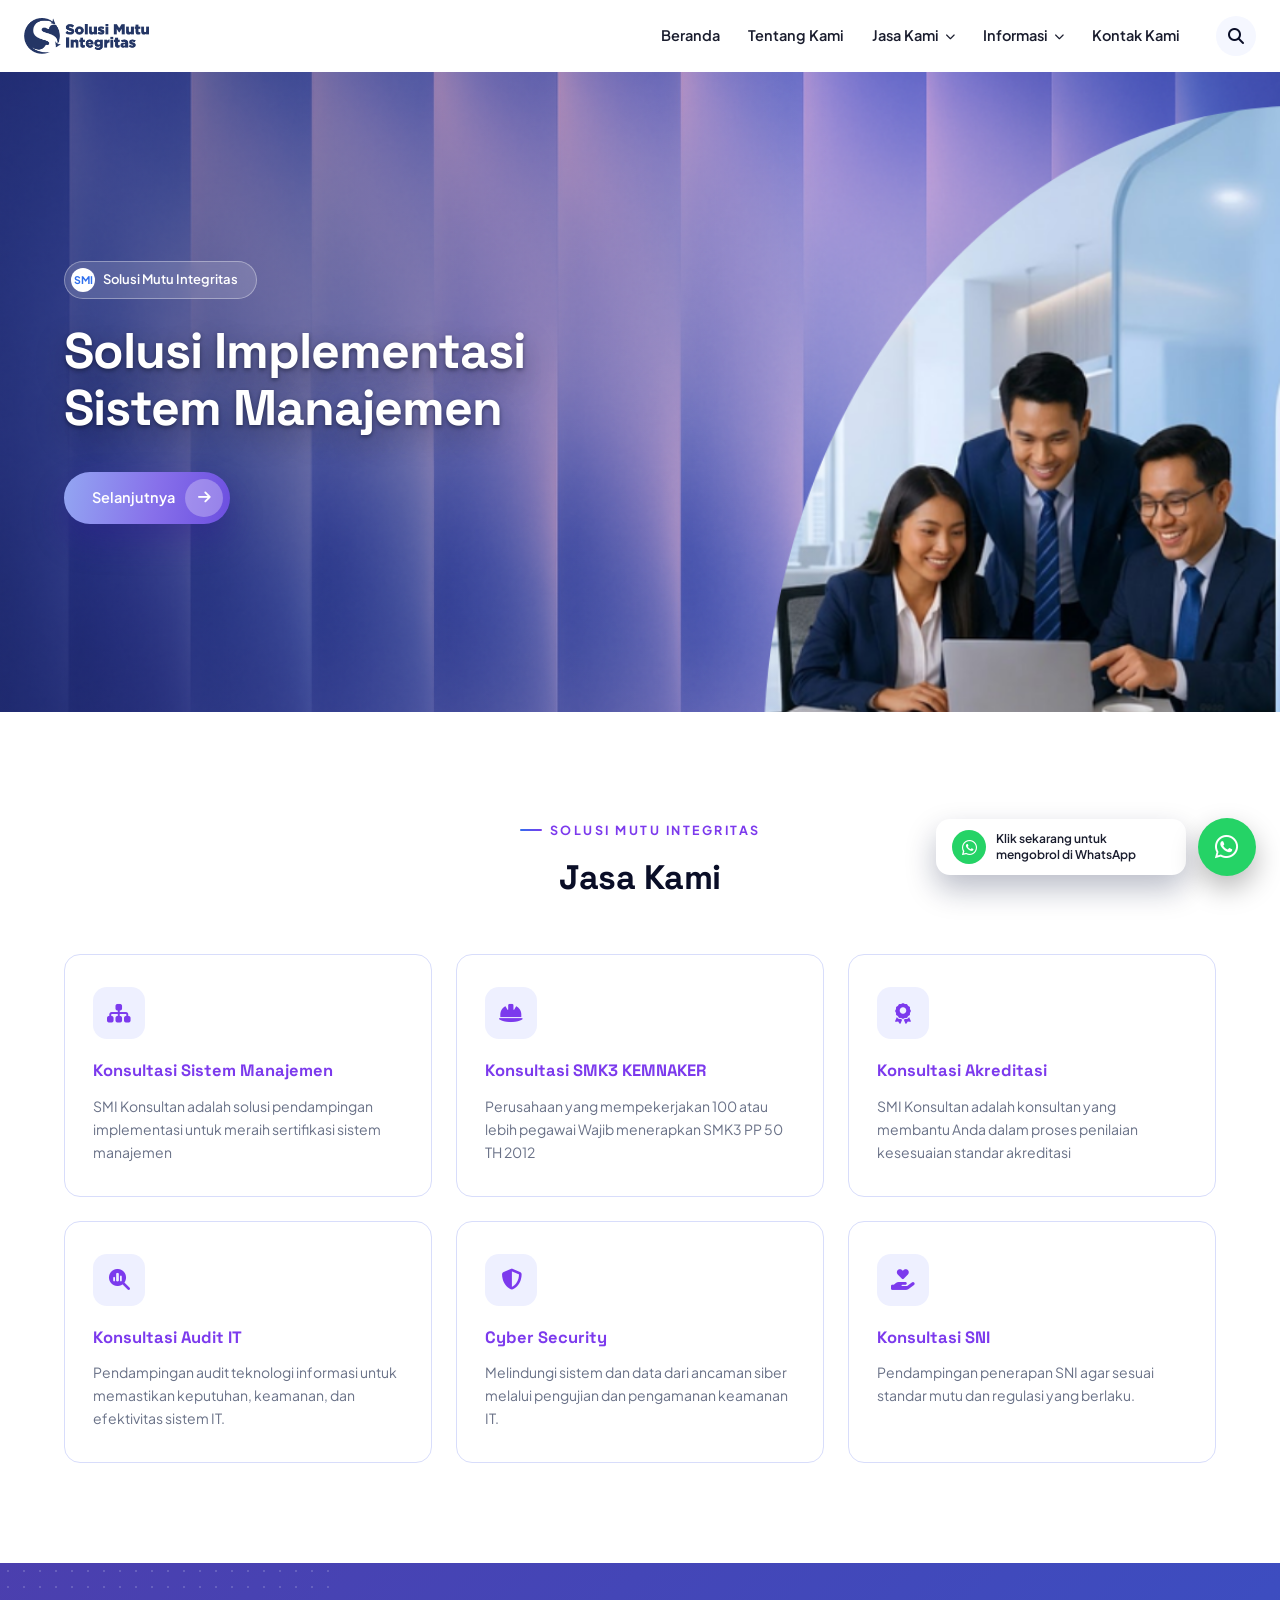
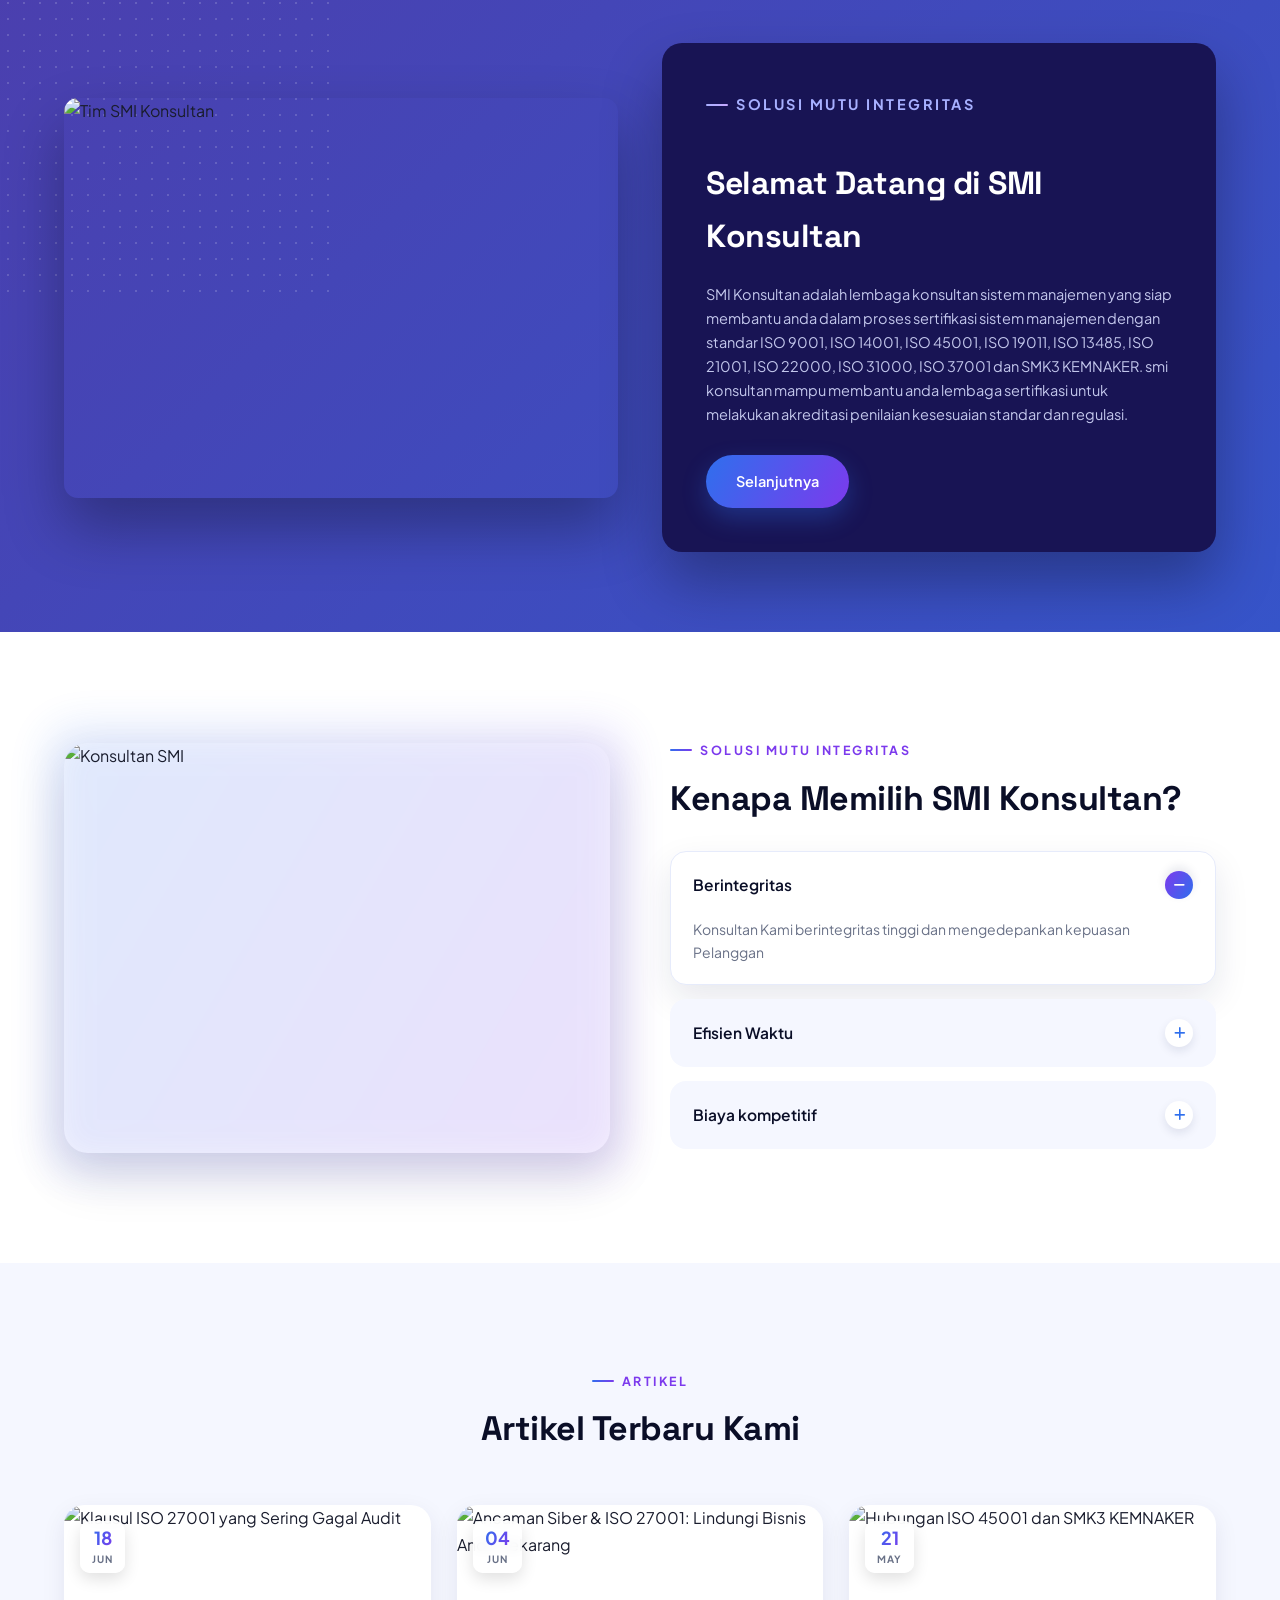
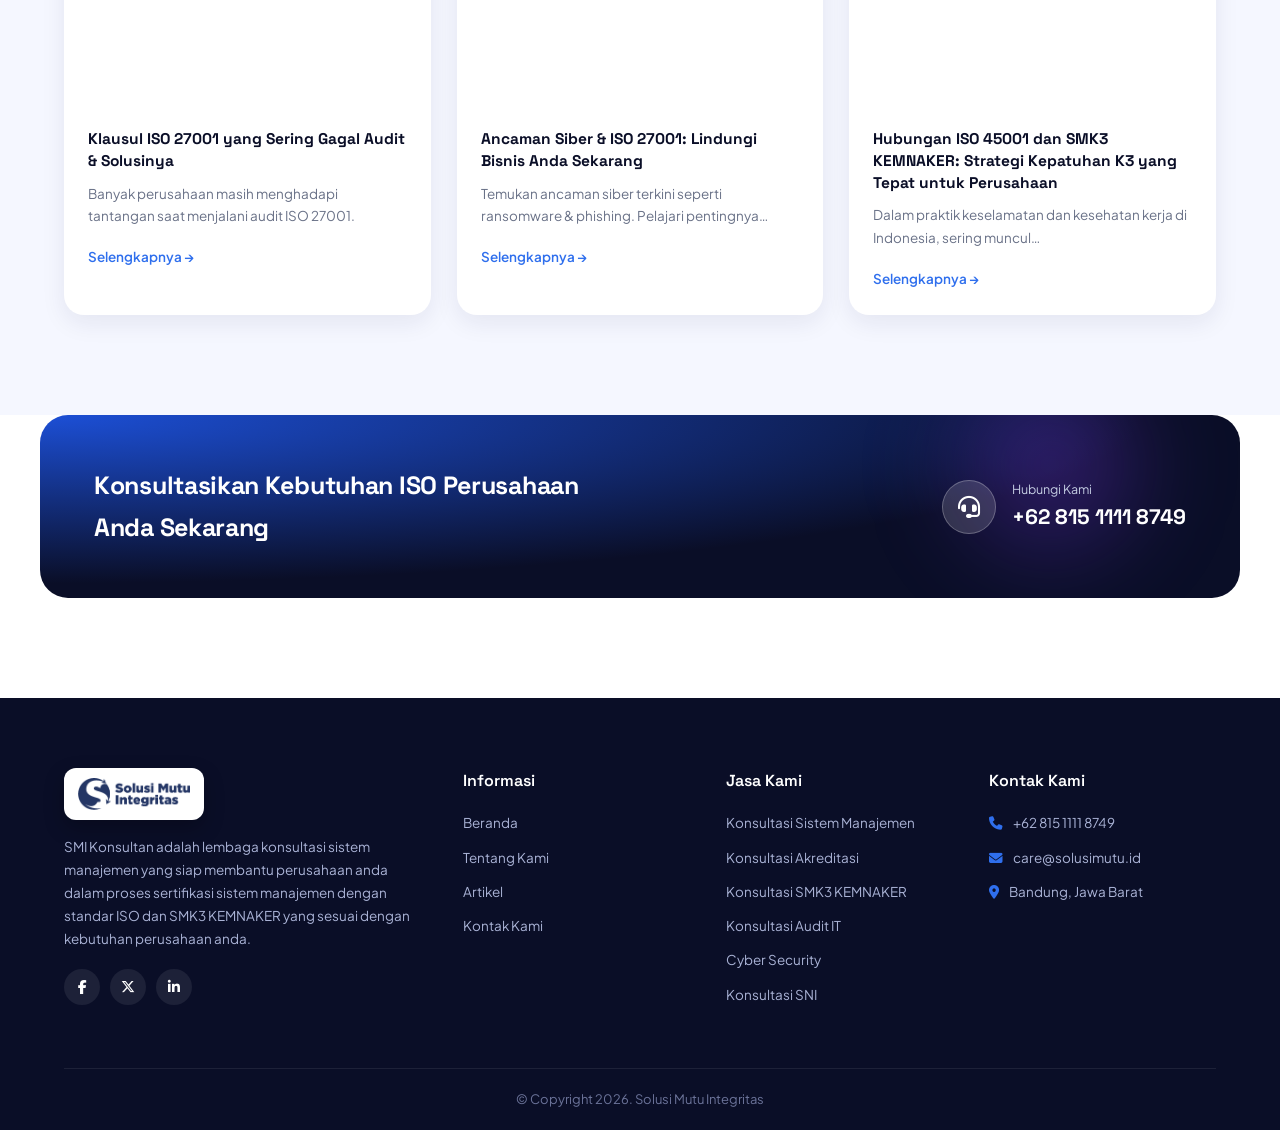
==== index.html @ 5e79936b "Add files via upload" ====
<!DOCTYPE html>
<html lang="id">
<head>
<meta charset="UTF-8">
<meta name="viewport" content="width=device-width, initial-scale=1.0">
<title>Solusi Mutu Integritas | SMI Konsultan</title>
<link rel="preconnect" href="https://fonts.googleapis.com">
<link href="https://fonts.googleapis.com/css2?family=Plus+Jakarta+Sans:wght@400;500;600;700;800&family=Space+Grotesk:wght@500;600;700&display=swap" rel="stylesheet">
<link rel="stylesheet" href="https://cdnjs.cloudflare.com/ajax/libs/font-awesome/6.5.1/css/all.min.css">
<link rel="stylesheet" href="styles.css">
</head>
<body>

<header>
  <div class="navbar">
    <a href="#" class="logo">
      <img src="logo-web-biru.png" alt="Solusi Mutu Integritas" class="logo-img">
    </a>
    <div class="nav-right">
      <nav class="main-nav">
        <ul>
          <li><a href="#beranda">Beranda</a></li>
          <li><a href="#tentang">Tentang Kami</a></li>
          <li><a href="#jasa">Jasa Kami <i class="fa-solid fa-chevron-down"></i></a>
            <ul class="dropdown">
              <li><a href="#">Konsultasi Sistem Manajemen</a></li>
              <li><a href="#">Konsultasi Akreditasi</a></li>
              <li><a href="#">Konsultasi SMK3 KEMNAKER</a></li>
              <li><a href="#">Konsultasi Audit IT</a></li>
              <li><a href="#">Cyber Security</a></li>
              <li><a href="#">Konsultasi SNI</a></li>
            </ul>
          </li>
          <li><a href="#informasi">Informasi <i class="fa-solid fa-chevron-down"></i></a>
            <ul class="dropdown">
              <li><a href="#">Verifikasi Sertifikat</a></li>
              <li><a href="#artikel">Artikel</a></li>
            </ul>
          </li>
          <li><a href="#kontak">Kontak Kami</a></li>
        </ul>
      </nav>
      <div class="nav-icons">
        <div class="search-btn"><i class="fa-solid fa-magnifying-glass"></i></div>
        <div class="hamburger" id="hamburger"><span></span><span></span><span></span></div>
      </div>
    </div>
  </div>
</header>

<section class="hero" id="beranda">
  <div class="container">
    <div class="hero-text reveal">
      <div class="badge-pill"><span class="dot">SMI</span> Solusi Mutu Integritas</div>
      <h1>Solusi Implementasi <br> Sistem Manajemen </h1>
      <div class="hero-actions">
        <a href="#jasa" class="btn hero-btn">Selanjutnya <span class="btn-arrow"><i class="fa-solid fa-arrow-right"></i></span></a>
      </div>
    </div>
  </div>
</section>

<section class="services" id="jasa">
  <div class="container">
    <div class="center reveal">
      <p class="eyebrow">Solusi Mutu Integritas</p>
      <h2 class="section-title">Jasa Kami</h2>
    </div>
    <div class="services-grid">
      <div class="service-card reveal">
        <div class="icon"><i class="fa-solid fa-sitemap"></i></div>
        <h3>Konsultasi Sistem Manajemen</h3>
        <p>SMI Konsultan adalah solusi pendampingan implementasi untuk meraih sertifikasi sistem manajemen</p>
      </div>
      <div class="service-card reveal">
        <div class="icon"><i class="fa-solid fa-helmet-safety"></i></div>
        <h3>Konsultasi SMK3 KEMNAKER</h3>
        <p>Perusahaan yang mempekerjakan 100 atau lebih pegawai Wajib menerapkan SMK3 PP 50 TH 2012</p>
      </div>
      <div class="service-card reveal">
        <div class="icon"><i class="fa-solid fa-award"></i></div>
        <h3>Konsultasi Akreditasi</h3>
        <p>SMI Konsultan adalah konsultan yang membantu Anda dalam proses penilaian kesesuaian standar akreditasi</p>
      </div>
      <div class="service-card reveal">
        <div class="icon"><i class="fa-solid fa-magnifying-glass-chart"></i></div>
        <h3>Konsultasi Audit IT</h3>
        <p>Pendampingan audit teknologi informasi untuk memastikan keputuhan, keamanan, dan efektivitas sistem IT.</p>
      </div>
      <div class="service-card reveal">
        <div class="icon"><i class="fa-solid fa-shield-halved"></i></div>
        <h3>Cyber Security</h3>
        <p>Melindungi sistem dan data dari ancaman siber melalui pengujian dan pengamanan keamanan IT.</p>
      </div>
      <div class="service-card reveal">
        <div class="icon"><i class="fa-solid fa-hand-holding-heart"></i></div>
        <h3>Konsultasi SNI</h3>
        <p>Pendampingan penerapan SNI agar sesuai standar mutu dan regulasi yang berlaku.</p>
      </div>
    </div>
  </div>
</section>

<section class="about-dark" id="tentang">
  <div class="container">
    <div class="about-img reveal">
      <div class="frame">
        <img src="https://images.unsplash.com/photo-1552664730-d307ca884978?auto=format&fit=crop&w=800&q=70" alt="Tim SMI Konsultan">
      </div>
    </div>
    <div class="about-text reveal">
      <div class="about-card">
        <p class="eyebrow">Solusi Mutu Integritas</p>
        <h2>Selamat Datang di SMI Konsultan</h2>
        <p>SMI Konsultan adalah lembaga konsultan sistem manajemen yang siap membantu anda dalam proses sertifikasi sistem manajemen dengan standar ISO 9001, ISO 14001, ISO 45001, ISO 19011, ISO 13485, ISO 21001, ISO 22000, ISO 31000, ISO 37001 dan SMK3 KEMNAKER. smi konsultan mampu membantu anda lembaga sertifikasi untuk melakukan akreditasi penilaian kesesuaian standar dan regulasi.</p>
        <a href="#jasa" class="btn">Selanjutnya</a>
      </div>
    </div>
  </div>
</section>

<section class="why">
  <div class="container">
    <div class="why-img reveal">
      <img src="https://images.unsplash.com/photo-1519085360753-af0119f7cbe7?auto=format&fit=crop&w=800&q=70" alt="Konsultan SMI">
    </div>
    <div class="why-text reveal">
      <p class="eyebrow">Solusi Mutu Integritas</p>
      <h2 class="section-title">Kenapa Memilih SMI Konsultan?</h2>
      <div class="accordion">
        <div class="acc-item active">
          <div class="acc-head">Berintegritas <span class="toggle"><i class="fa-solid fa-minus"></i></span></div>
          <div class="acc-body"><p>Konsultan Kami berintegritas tinggi dan mengedepankan kepuasan Pelanggan</p></div>
        </div>
        <div class="acc-item">
          <div class="acc-head">Efisien Waktu <span class="toggle"><i class="fa-solid fa-plus"></i></span></div>
          <div class="acc-body"><p>Waktu konsultasi dapat disesuaikan dengan kebutuhan klien.</p></div>
        </div>
        <div class="acc-item">
          <div class="acc-head">Biaya kompetitif <span class="toggle"><i class="fa-solid fa-plus"></i></span></div>
          <div class="acc-body"><p>Biaya Konsultasi Sangat Kompetitif Sesuai Lingkup perusahaan</p></div>
        </div>
      </div>
    </div>
  </div>
</section>

<section class="articles" id="artikel">
  <div class="container">
    <div class="center reveal">
      <p class="eyebrow">Artikel</p>
      <h2 class="section-title">Artikel Terbaru Kami</h2>
    </div>
    <div class="articles-grid">
      <div class="article-card reveal">
        <div class="article-thumb">
          <a href="https://solusimutu.id/klausul-iso-27001-sering-gagal-audit/" target="_blank" rel="noopener">
            <img src="https://solusimutu.id/wp-content/uploads/2026/06/KLAUSUL-ISO-27001-YANG-SERING-GAGAL-AUDIT-DAN-SOLUSINYA.jpg-1024x683.jpeg.webp" alt="Klausul ISO 27001 yang Sering Gagal Audit">
          </a>
          <div class="date-badge"><span class="day">18</span><span class="mon">Jun</span></div>
        </div>
        <div class="article-body">
          <h3><a href="https://solusimutu.id/klausul-iso-27001-sering-gagal-audit/" target="_blank" rel="noopener">Klausul ISO 27001 yang Sering Gagal Audit &amp; Solusinya</a></h3>
          <p>Banyak perusahaan masih menghadapi tantangan saat menjalani audit ISO 27001.</p>
          <a href="https://solusimutu.id/klausul-iso-27001-sering-gagal-audit/" target="_blank" rel="noopener" class="more">Selengkapnya &rarr;</a>
        </div>
      </div>
      <div class="article-card reveal">
        <div class="article-thumb">
          <a href="https://solusimutu.id/ancaman-siber-iso-27001-lindungi-bisnis-anda-sekarang/" target="_blank" rel="noopener">
            <img src="https://solusimutu.id/wp-content/uploads/2026/06/ANCAMAN-SIBER-ISO-27001-LINDUNGI-BISNIS-ANDA-SEKARANG.jpg-1024x683.jpeg.webp" alt="Ancaman Siber & ISO 27001: Lindungi Bisnis Anda Sekarang">
          </a>
          <div class="date-badge"><span class="day">04</span><span class="mon">Jun</span></div>
        </div>
        <div class="article-body">
          <h3><a href="https://solusimutu.id/ancaman-siber-iso-27001-lindungi-bisnis-anda-sekarang/" target="_blank" rel="noopener">Ancaman Siber &amp; ISO 27001: Lindungi Bisnis Anda Sekarang</a></h3>
          <p>Temukan ancaman siber terkini seperti ransomware &amp; phishing. Pelajari pentingnya&hellip;</p>
          <a href="https://solusimutu.id/ancaman-siber-iso-27001-lindungi-bisnis-anda-sekarang/" target="_blank" rel="noopener" class="more">Selengkapnya &rarr;</a>
        </div>
      </div>
      <div class="article-card reveal">
        <div class="article-thumb">
          <a href="https://solusimutu.id/hubungan-iso-45001-dan-smk3-kemnaker-mana-yang-wajib/" target="_blank" rel="noopener">
            <img src="https://solusimutu.id/wp-content/uploads/2026/05/HUBUNGAN-ISO-45001-DAN-SMK3-KEMNAKER-STRATEGI-KEPATUHAN-K3-YANG-TEPAT-UNTUK-PERUSAHAAN.jpg-1024x683.jpeg.webp" alt="Hubungan ISO 45001 dan SMK3 KEMNAKER">
          </a>
          <div class="date-badge"><span class="day">21</span><span class="mon">May</span></div>
        </div>
        <div class="article-body">
          <h3><a href="https://solusimutu.id/hubungan-iso-45001-dan-smk3-kemnaker-mana-yang-wajib/" target="_blank" rel="noopener">Hubungan ISO 45001 dan SMK3 KEMNAKER: Strategi Kepatuhan K3 yang Tepat untuk Perusahaan</a></h3>
          <p>Dalam praktik keselamatan dan kesehatan kerja di Indonesia, sering muncul&hellip;</p>
          <a href="https://solusimutu.id/hubungan-iso-45001-dan-smk3-kemnaker-mana-yang-wajib/" target="_blank" rel="noopener" class="more">Selengkapnya &rarr;</a>
        </div>
      </div>
    </div>
  </div>
</section>

<section class="cta" id="kontak">
  <div class="cta-inner reveal">
    <h3>Konsultasikan Kebutuhan ISO Perusahaan Anda Sekarang</h3>
    <a href="tel:+6281511118749" class="cta-contact">
      <div class="cta-icon"><i class="fa-solid fa-headset"></i></div>
      <div>
        <div class="lbl">Hubungi Kami</div>
        <div class="num">+62 815 1111 8749</div>
      </div>
    </a>
  </div>
</section>

<footer>
  <div class="container">
    <div class="footer-grid">
      <div>
        <div class="footer-logo">
          <div class="footer-logo-chip"><img src="logo-web-biru.png" alt="Solusi Mutu Integritas" class="logo-img"></div>
        </div>
        <p>SMI Konsultan adalah lembaga konsultasi sistem manajemen yang siap membantu perusahaan anda dalam proses sertifikasi sistem manajemen dengan standar ISO dan SMK3 KEMNAKER yang sesuai dengan kebutuhan perusahaan anda.</p>
        <div class="socials">
          <a href="#"><i class="fa-brands fa-facebook-f"></i></a>
          <a href="#"><i class="fa-brands fa-x-twitter"></i></a>
          <a href="#"><i class="fa-brands fa-linkedin-in"></i></a>
        </div>
      </div>
      <div>
        <h4>Informasi</h4>
        <ul>
          <li><a href="#beranda">Beranda</a></li>
          <li><a href="#tentang">Tentang Kami</a></li>
          <li><a href="#artikel">Artikel</a></li>
          <li><a href="#kontak">Kontak Kami</a></li>
        </ul>
      </div>
      <div>
        <h4>Jasa Kami</h4>
        <ul>
          <li><a href="#">Konsultasi Sistem Manajemen</a></li>
          <li><a href="#">Konsultasi Akreditasi</a></li>
          <li><a href="#">Konsultasi SMK3 KEMNAKER</a></li>
          <li><a href="#">Konsultasi Audit IT</a></li>
          <li><a href="#">Cyber Security</a></li>
          <li><a href="#">Konsultasi SNI</a></li>
        </ul>
      </div>
      <div>
        <h4>Kontak Kami</h4>
        <ul>
          <li><i class="fa-solid fa-phone"></i> +62 815 1111 8749</li>
          <li><i class="fa-solid fa-envelope"></i> care@solusimutu.id</li>
          <li><i class="fa-solid fa-location-dot"></i> Bandung, Jawa Barat</li>
        </ul>
      </div>
    </div>
    <div class="footer-bottom">&copy; Copyright 2026. Solusi Mutu Integritas</div>
  </div>
</footer>

<div class="wa-widget">
  <div class="wa-tooltip">
    <div class="wa-icon"><i class="fa-brands fa-whatsapp"></i></div>
    <p>Klik sekarang untuk mengobrol di WhatsApp</p>
  </div>
  <a href="https://wa.me/6281511118749" target="_blank" class="wa-float"><i class="fa-brands fa-whatsapp"></i></a>
</div>

<script src="script.js"></script>
</body>
</html>
---- styles.css ----
:root{
  --blue:#2f6fed;
  --blue-2:#7c3aed;
  --blue-dark:#1c4fd6;
  --navy:#0a0e27;
  --navy-2:#121a3f;
  --gray-bg:#f5f7ff;
  --text-dark:#1a1d2e;
  --text-gray:#697187;
  --grad:linear-gradient(120deg,var(--blue) 0%, var(--blue-2) 100%);
  --radius:18px;
}
*{margin:0;padding:0;box-sizing:border-box;}
html{scroll-behavior:smooth;}
body{font-family:'Plus Jakarta Sans',sans-serif;color:var(--text-dark);line-height:1.65;overflow-x:hidden;background:#fff;}
h1,h2,h3{font-family:'Space Grotesk',sans-serif;}
img{max-width:100%;display:block;}
a{text-decoration:none;color:inherit;}
ul{list-style:none;}
.container{max-width:1200px;margin:0 auto;padding:0 24px;}
.eyebrow{display:inline-flex;align-items:center;gap:8px;color:var(--blue-2);font-weight:700;font-size:12.5px;letter-spacing:2.5px;text-transform:uppercase;}
.eyebrow::before{content:"";width:22px;height:2px;background:var(--grad);border-radius:2px;}
.section-title{font-size:34px;font-weight:700;color:var(--navy);margin-top:10px;letter-spacing:-.5px;}
.grad-text{background:var(--grad);-webkit-background-clip:text;background-clip:text;color:transparent;}
.center{text-align:center;}
.btn{display:inline-flex;align-items:center;gap:10px;background:var(--grad);color:#fff;font-weight:600;font-size:14.5px;padding:15px 30px;border-radius:50px;border:none;cursor:pointer;transition:.3s cubic-bezier(.2,.8,.2,1);box-shadow:0 10px 24px rgba(47,111,237,.32);position:relative;}
.btn:hover{transform:translateY(-3px);box-shadow:0 16px 32px rgba(47,111,237,.4);}
.btn-ghost{background:rgba(255,255,255,.12);box-shadow:none;border:1px solid rgba(255,255,255,.35);backdrop-filter:blur(6px);}
.btn-ghost:hover{background:rgba(255,255,255,.2);}

/* reveal on scroll */
.reveal{opacity:0;transform:translateY(28px);transition:opacity .7s ease,transform .7s cubic-bezier(.2,.8,.2,1);}
.reveal.in{opacity:1;transform:translateY(0);}

/* ===== HEADER ===== */
header{position:sticky;top:0;z-index:1000;background:#fff;box-shadow:0 2px 16px rgba(20,30,80,.06);transition:opacity .35s ease,transform .35s ease,box-shadow .3s;}
header.header-hidden{opacity:0;transform:translateY(-16px);pointer-events:none;}
header .navbar{display:flex;align-items:center;justify-content:space-between;padding:16px 24px;max-width:1280px;margin:0 auto;}
.logo{display:flex;align-items:center;gap:10px;}
.logo-img{height:36px;width:auto;flex-shrink:0;}
.nav-right{display:flex;align-items:center;gap:36px;}
nav.main-nav{display:flex;align-items:center;}
nav.main-nav > ul{display:flex;gap:28px;}
nav.main-nav > ul > li{position:relative;}
nav.main-nav > ul > li > a{font-weight:600;font-size:14.5px;color:var(--text-dark);display:flex;align-items:center;gap:6px;padding:8px 0;transition:.2s;}
nav.main-nav > ul > li > a:hover{color:var(--blue-2);}
nav.main-nav > ul > li > a i{font-size:10px;}
.dropdown{position:absolute;top:110%;left:0;background:#fff;min-width:240px;border-radius:16px;box-shadow:0 20px 45px rgba(20,30,80,.16);padding:10px;opacity:0;visibility:hidden;transform:translateY(10px);transition:.25s;border:1px solid #eef1fb;}
nav.main-nav > ul > li:hover .dropdown{opacity:1;visibility:visible;transform:translateY(0);}
.dropdown li a{display:block;padding:10px 14px;border-radius:10px;font-size:14px;font-weight:500;color:var(--text-dark);}
.dropdown li a:hover{background:var(--gray-bg);color:var(--blue-2);}
.nav-icons{display:flex;align-items:center;gap:10px;}
.nav-icons .search-btn{width:40px;height:40px;border-radius:50%;background:var(--gray-bg);display:flex;align-items:center;justify-content:center;cursor:pointer;color:var(--navy);transition:.2s;}
.nav-icons .search-btn:hover{background:var(--grad);color:#fff;}
.hamburger{display:none;flex-direction:column;gap:5px;cursor:pointer;padding:8px;}
.hamburger span{width:24px;height:3px;background:var(--navy);border-radius:2px;}

/* ===== HERO ===== */
.hero{
  position:relative;overflow:hidden;min-height:640px;padding:60px 0;display:flex;align-items:center;
  background:url('Background gambar.png') no-repeat center right / cover;
}
.hero::before{
  content:"";position:absolute;inset:0;z-index:0;pointer-events:none;
  background:linear-gradient(90deg, rgba(6,10,40,.38) 0%, rgba(6,10,40,.15) 45%, transparent 65%);
}
.hero .container{position:relative;z-index:2;width:100%;}
.hero-text{max-width:580px;}
.badge-pill{display:inline-flex;align-items:center;gap:8px;background:rgba(255,255,255,.14);backdrop-filter:blur(8px);border:1px solid rgba(255,255,255,.35);color:#fff;font-weight:600;font-size:13px;padding:6px 18px 6px 6px;border-radius:30px;margin-bottom:24px;}
.badge-pill .dot{width:24px;height:24px;background:#fff;color:var(--blue);border-radius:50%;display:flex;align-items:center;justify-content:center;font-size:10.5px;font-weight:700;}
.hero-text h1{font-size:50px;font-weight:700;color:#fff;line-height:1.15;letter-spacing:-1px;margin-bottom:34px;text-shadow:0 2px 4px rgba(4,8,26,.45), 0 12px 30px rgba(4,8,26,.35);}
.hero-text h1 .grad-text{background:linear-gradient(120deg,#ffe9f4,#fff);-webkit-background-clip:text;background-clip:text;color:transparent;}
.hero-actions{display:flex;align-items:center;gap:26px;flex-wrap:wrap;}
.hero-btn{background:linear-gradient(100deg,#93a6f2 0%,#8770ea 55%,#6c4fe0 100%);padding:7px 7px 7px 28px;box-shadow:0 16px 32px rgba(45,25,140,.4);}
.hero-btn:hover{transform:translateY(-3px);box-shadow:0 20px 38px rgba(45,25,140,.48);}
.hero-btn .btn-arrow{width:38px;height:38px;background:rgba(255,255,255,.28);border-radius:50%;display:flex;align-items:center;justify-content:center;flex-shrink:0;}

/* ===== SERVICES ===== */
.services{padding:100px 0;}
.services-grid{display:grid;grid-template-columns:repeat(3,1fr);gap:24px;margin-top:48px;}
.service-card{background:#fff;border-radius:16px;padding:32px 28px;transition:transform .3s cubic-bezier(.2,.8,.2,1),box-shadow .3s,border-color .3s,opacity .7s ease;border:1.5px solid #d8ddfb;position:relative;}
.service-card:hover{transform:translateY(-6px);box-shadow:0 18px 36px rgba(90,70,220,.14);border-color:var(--blue-2);}
.service-card .icon{width:52px;height:52px;border-radius:14px;background:#eef0ff;color:var(--blue-2);display:flex;align-items:center;justify-content:center;font-size:21px;margin-bottom:18px;}
.service-card h3{font-size:16.5px;font-weight:700;color:var(--blue-2);margin-bottom:10px;}
.service-card p{font-size:14px;color:var(--text-gray);}

/* ===== ABOUT DARK ===== */
.about-dark{position:relative;background:linear-gradient(135deg,#4b3fae 0%,#3654c9 100%);padding:80px 0;overflow:hidden;}
.about-dark::before{content:"";position:absolute;top:0;left:0;width:340px;height:340px;background-image:radial-gradient(rgba(255,255,255,.16) 1.4px, transparent 1.4px);background-size:16px 16px;}
.about-dark .container{display:flex;align-items:center;gap:44px;position:relative;z-index:2;}
.about-img{flex:1;min-width:300px;position:relative;}
.about-img .frame{position:relative;padding:0;}
.about-img img{border-radius:14px;width:100%;height:400px;object-fit:cover;box-shadow:0 30px 60px rgba(0,0,0,.3);}
.about-text{flex:1;min-width:320px;color:#fff;}
.about-card{background:#181454;border-radius:20px;padding:44px;box-shadow:0 30px 60px rgba(0,0,0,.3);}
.about-text .eyebrow{color:#a7b0ff;}
.about-text .eyebrow::before{background:linear-gradient(120deg,#a7b0ff,#c8a9ff);}
.about-text h2{font-size:32px;font-weight:700;margin:12px 0 20px;color:#fff;letter-spacing:-.5px;}
.about-text p{color:#c3c7ec;font-size:14.5px;margin-bottom:28px;}

/* ===== WHY CHOOSE ===== */
.why{background:#fff;padding:100px 0;}
.why .container{display:flex;align-items:center;gap:60px;}
.why-img{flex:1;min-width:300px;position:relative;}
.why-img::before{content:"";position:absolute;inset:-16px;background:var(--grad);opacity:.15;border-radius:28px;filter:blur(20px);}
.why-img img{border-radius:24px;width:100%;height:410px;object-fit:cover;position:relative;box-shadow:0 24px 50px rgba(20,30,80,.14);}
.why-text{flex:1;min-width:320px;}
.accordion{margin-top:24px;}
.acc-item{background:var(--gray-bg);border-radius:16px;margin-bottom:14px;overflow:hidden;transition:.3s;border:1px solid transparent;}
.acc-item.active{background:#fff;border-color:#e6ebfb;box-shadow:0 14px 34px rgba(20,30,80,.1);}
.acc-head{display:flex;align-items:center;justify-content:space-between;padding:19px 22px;cursor:pointer;font-weight:600;color:var(--navy);font-size:15.5px;}
.acc-head .toggle{width:28px;height:28px;border-radius:50%;background:#fff;color:var(--blue);display:flex;align-items:center;justify-content:center;font-size:13px;flex-shrink:0;transition:.25s;box-shadow:0 4px 10px rgba(20,30,80,.1);}
.acc-item.active .toggle{background:var(--grad);color:#fff;transform:rotate(180deg);}
.acc-body{max-height:0;overflow:hidden;transition:max-height .35s ease;}
.acc-item.active .acc-body{max-height:150px;}
.acc-body p{padding:0 22px 20px;font-size:14px;color:var(--text-gray);}

/* ===== ARTICLES ===== */
.articles{padding:100px 0;background:var(--gray-bg);}
.articles-grid{display:grid;grid-template-columns:repeat(3,1fr);gap:26px;margin-top:48px;}
.article-card{background:#fff;border-radius:20px;overflow:hidden;box-shadow:0 8px 24px rgba(20,30,80,.08);transition:transform .3s cubic-bezier(.2,.8,.2,1),box-shadow .3s,opacity .7s ease;}
.article-card:hover{transform:translateY(-8px);box-shadow:0 24px 46px rgba(20,30,80,.16);}
.article-thumb{position:relative;overflow:hidden;}
.article-thumb img{width:100%;height:200px;object-fit:cover;transition:.4s;}
.article-card:hover .article-thumb img{transform:scale(1.08);}
.date-badge{position:absolute;top:16px;left:16px;background:rgba(255,255,255,.92);backdrop-filter:blur(6px);color:var(--navy);border-radius:10px;padding:7px 12px;text-align:center;font-weight:700;line-height:1.1;box-shadow:0 6px 16px rgba(0,0,0,.12);}
.date-badge .day{font-size:18px;display:block;background:var(--grad);-webkit-background-clip:text;background-clip:text;color:transparent;}
.date-badge .mon{font-size:10px;text-transform:uppercase;letter-spacing:1px;color:var(--text-gray);}
.article-body{padding:24px;}
.article-body h3{font-size:15.5px;font-weight:700;color:var(--navy);margin-bottom:10px;line-height:1.4;}
.article-body p{font-size:13.5px;color:var(--text-gray);margin-bottom:16px;}
.article-body .more{color:var(--blue);font-weight:600;font-size:13.5px;display:inline-flex;align-items:center;gap:6px;transition:.2s;}
.article-body .more:hover{gap:10px;}

/* ===== CTA BANNER ===== */
.cta{padding:0 24px;margin-bottom:100px;}
.cta-inner{max-width:1200px;margin:0 auto;background:radial-gradient(ellipse at top left,#1c4fd6,var(--navy) 65%);border-radius:28px;padding:50px 54px;display:flex;align-items:center;justify-content:space-between;flex-wrap:wrap;gap:26px;color:#fff;position:relative;overflow:hidden;}
.cta-inner::before{content:"";position:absolute;width:260px;height:260px;background:radial-gradient(circle,rgba(124,58,237,.4),transparent 70%);filter:blur(40px);top:-80px;right:60px;}
.cta-inner h3{font-size:25px;font-weight:700;max-width:520px;position:relative;z-index:1;letter-spacing:-.3px;}
.cta-contact{display:flex;align-items:center;gap:16px;position:relative;z-index:1;cursor:pointer;transition:.25s;}
.cta-contact:hover{transform:translateY(-3px);}
.cta-contact:hover .cta-icon{background:#fff;color:var(--blue-dark);}
.cta-contact .cta-icon{width:54px;height:54px;border-radius:50%;background:rgba(255,255,255,.15);display:flex;align-items:center;justify-content:center;font-size:22px;border:1px solid rgba(255,255,255,.25);transition:.25s;}
.cta-contact .lbl{font-size:12.5px;color:#c4cde3;}
.cta-contact .num{font-size:21px;font-weight:700;font-family:'Space Grotesk',sans-serif;}

/* ===== FOOTER ===== */
footer{background:var(--navy);color:#aab3d6;padding:70px 0 0;}
.footer-grid{display:grid;grid-template-columns:1.6fr 1fr 1fr 1fr;gap:36px;padding-bottom:50px;border-bottom:1px solid rgba(255,255,255,.08);}
.footer-logo{display:flex;align-items:center;gap:10px;margin-bottom:16px;}
.footer-logo-chip{background:#fff;border-radius:12px;padding:10px 14px;display:inline-flex;box-shadow:0 8px 20px rgba(0,0,0,.25);}
.footer-logo-chip .logo-img{height:32px;}
.footer-grid p{font-size:13.5px;line-height:1.7;margin-bottom:18px;}
.socials{display:flex;gap:10px;}
.socials a{width:36px;height:36px;border-radius:50%;background:rgba(255,255,255,.08);display:flex;align-items:center;justify-content:center;color:#fff;font-size:14px;transition:.25s;}
.socials a:hover{background:var(--grad);transform:translateY(-3px);}
.footer-grid h4{color:#fff;font-size:16px;font-weight:600;margin-bottom:18px;font-family:'Space Grotesk',sans-serif;}
.footer-grid ul li{margin-bottom:12px;font-size:13.5px;}
.footer-grid ul li a:hover{color:#fff;}
.footer-grid ul li i{margin-right:8px;color:var(--blue);}
.footer-bottom{text-align:center;padding:20px 0;font-size:13px;color:#6b7399;}

.wa-widget{position:fixed;bottom:24px;right:24px;z-index:999;display:flex;align-items:center;gap:12px;}
.wa-float{width:58px;height:58px;background:#25d366;border-radius:50%;display:flex;align-items:center;justify-content:center;color:#fff;font-size:27px;box-shadow:0 12px 28px rgba(0,0,0,.28);animation:pulse 2.4s ease-in-out infinite;flex-shrink:0;}
@keyframes pulse{0%,100%{box-shadow:0 12px 28px rgba(0,0,0,.28),0 0 0 0 rgba(37,211,102,.5);}50%{box-shadow:0 12px 28px rgba(0,0,0,.28),0 0 0 12px rgba(37,211,102,0);}}
.wa-widget .wa-tooltip{background:#fff;border-radius:14px;box-shadow:0 14px 30px rgba(10,20,60,.28);padding:11px 16px;display:flex;align-items:center;gap:10px;max-width:250px;}
.wa-widget .wa-tooltip .wa-icon{width:34px;height:34px;background:#25d366;border-radius:50%;display:flex;align-items:center;justify-content:center;color:#fff;font-size:17px;flex-shrink:0;}
.wa-widget .wa-tooltip p{font-size:12px;color:var(--text-dark);font-weight:600;line-height:1.3;}

@media(max-width:900px){
  nav.main-nav > ul{display:none;}
  .hamburger{display:flex;}
  .services-grid,.articles-grid{grid-template-columns:1fr 1fr;}
  .about-dark .container,.why .container{flex-direction:column;}
  .hero-text h1{font-size:36px;}
  .footer-grid{grid-template-columns:1fr 1fr;}
}
@media(max-width:560px){
  .services-grid,.articles-grid,.footer-grid{grid-template-columns:1fr;}
  .cta-inner{flex-direction:column;align-items:flex-start;}
}
@media(max-width:640px){
  .hero{min-height:520px;background-position:65% center;padding:40px 0;}
  .hero::before{background:linear-gradient(180deg, rgba(6,10,40,.5) 0%, rgba(6,10,40,.35) 55%, rgba(6,10,40,.55) 100%);}
  .hero-text{max-width:100%;}
  .hero-text h1{font-size:30px;}
  .about-card{padding:28px;}
}
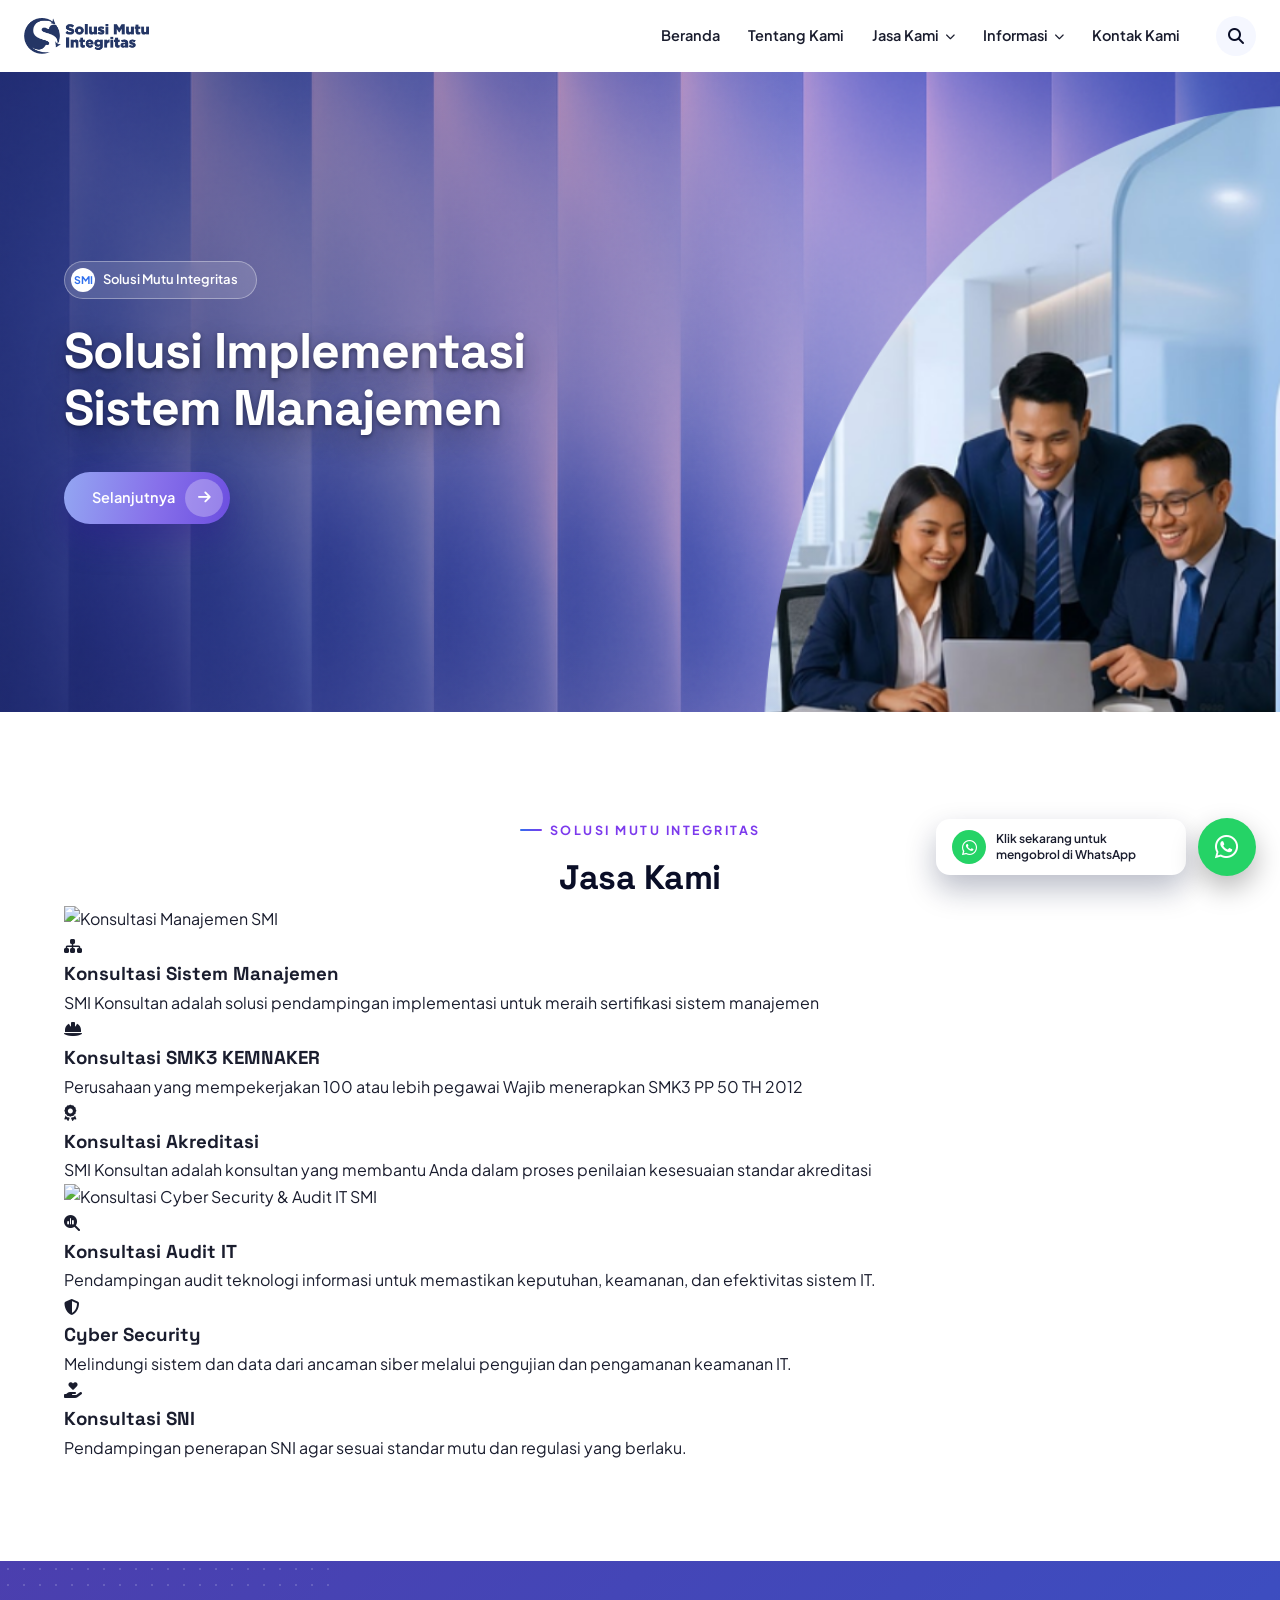
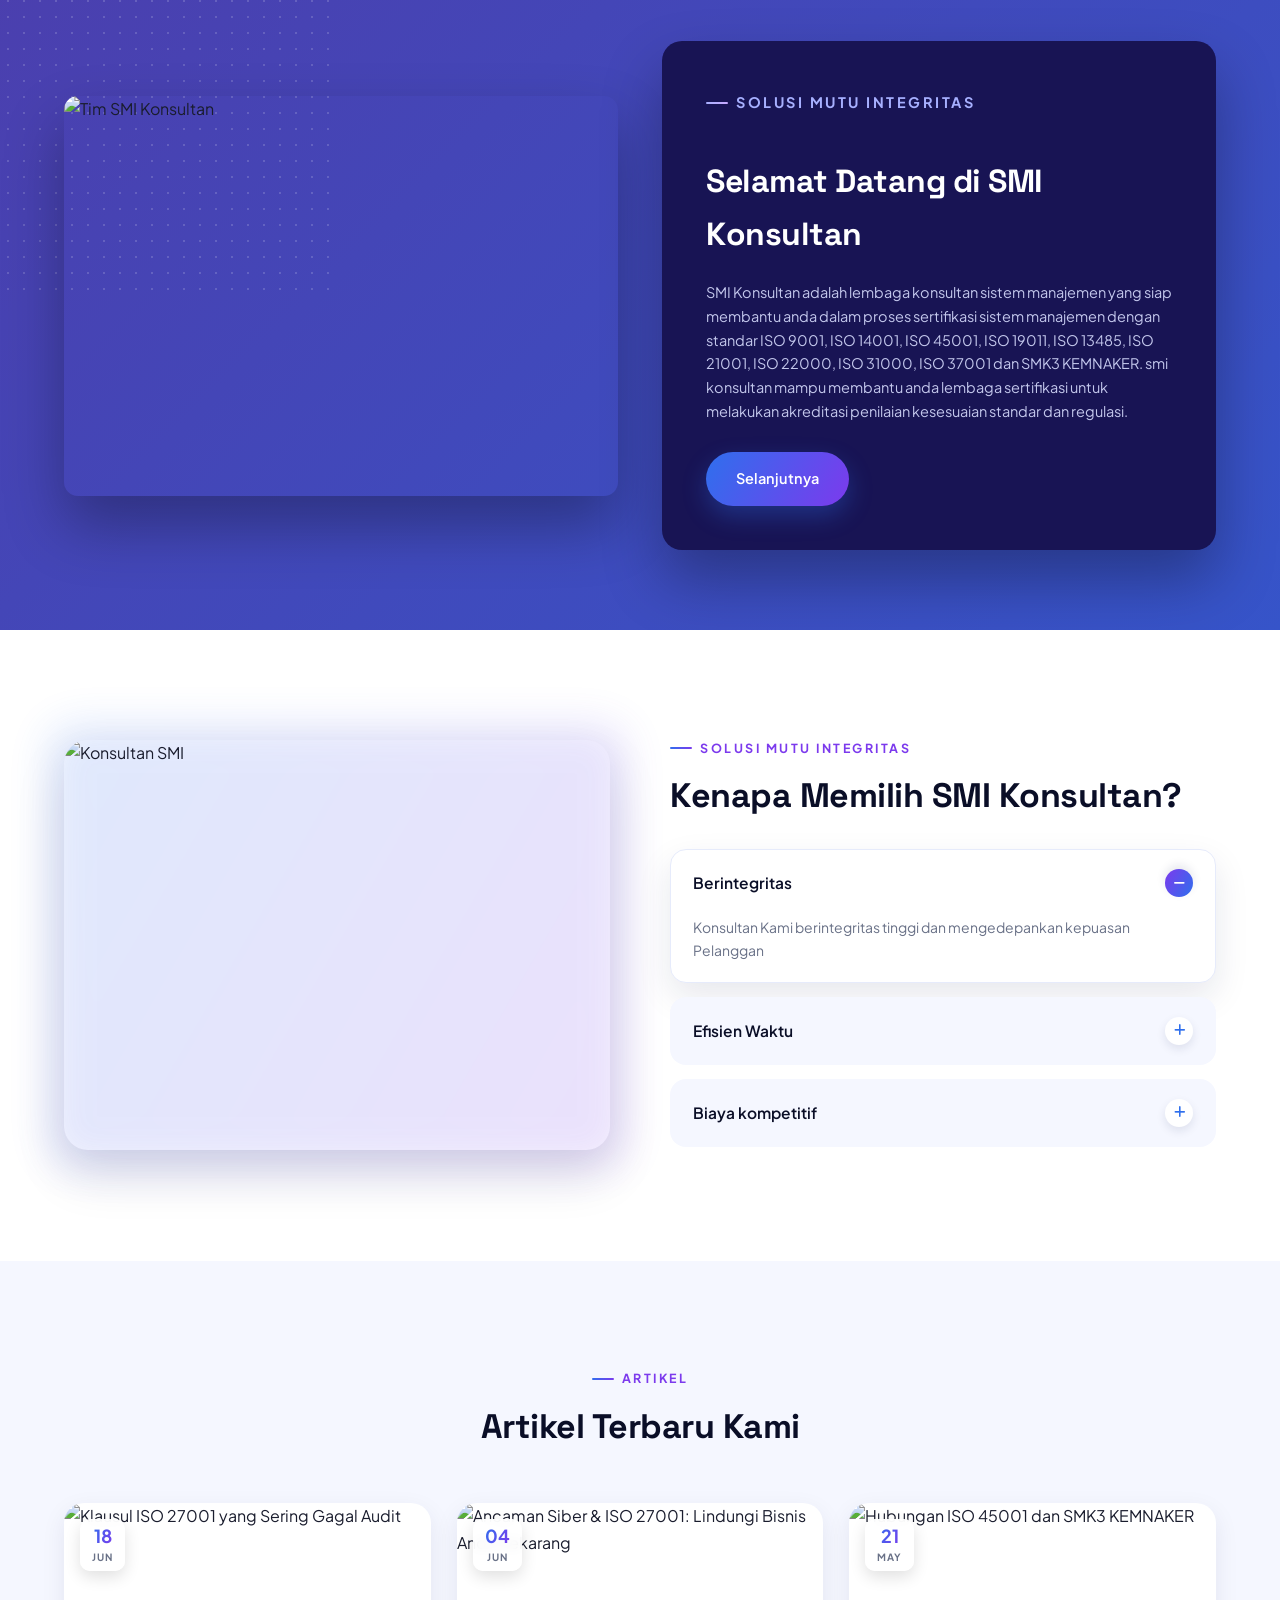
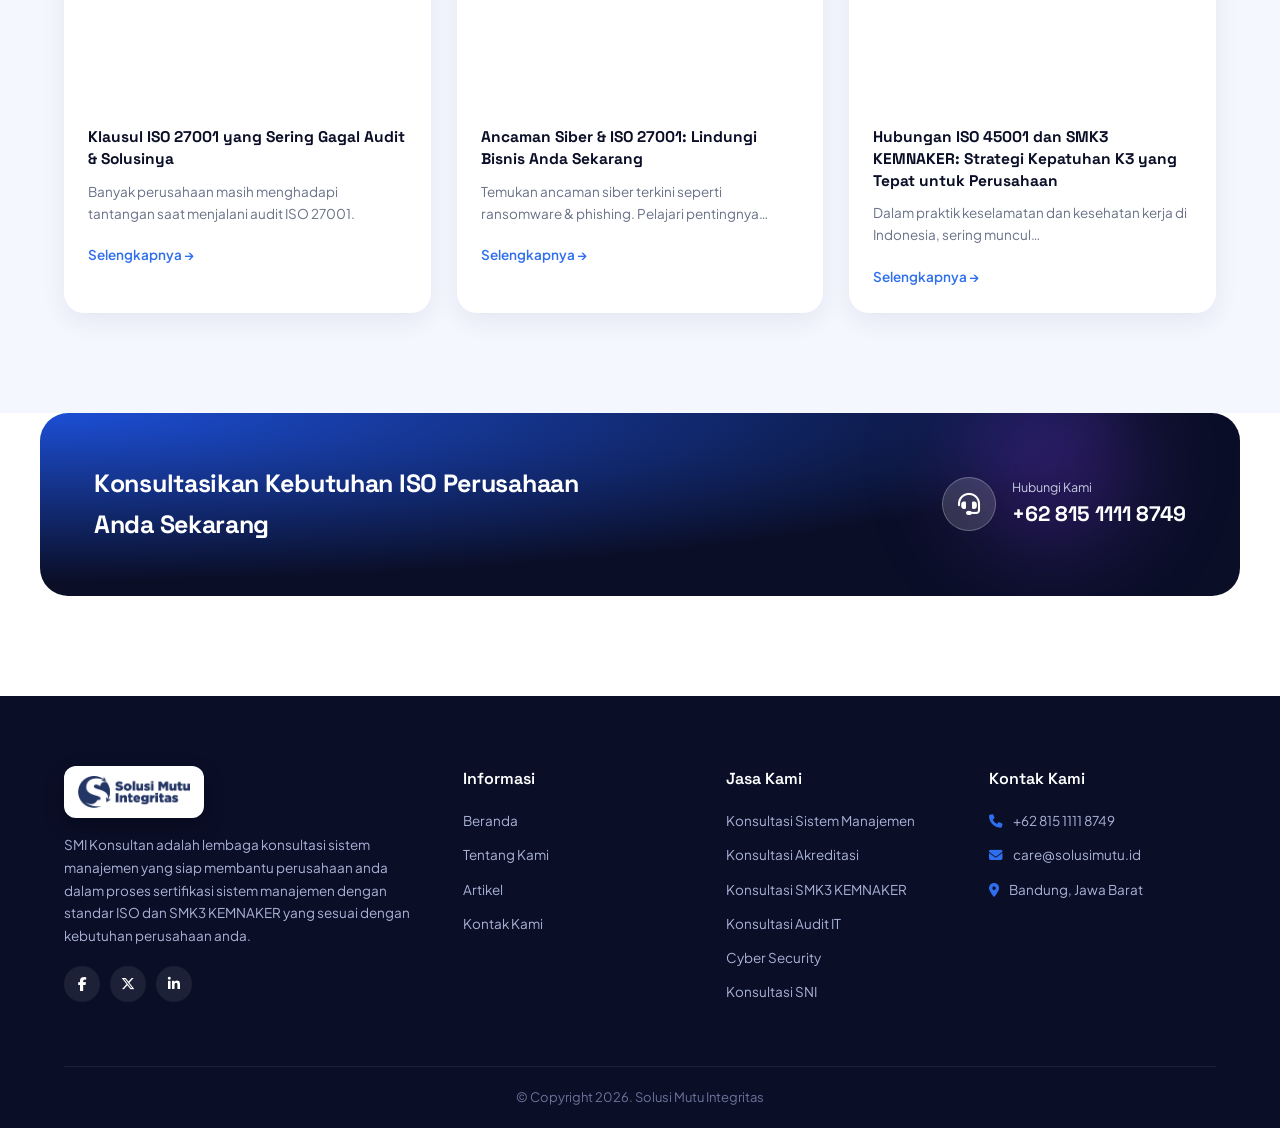
==== commit e45584bf: "Update index.html with new assets and links" ====
--- a/index.html
+++ b/index.html
@@ -4,12 +4,16 @@
 <meta charset="UTF-8">
 <meta name="viewport" content="width=device-width, initial-scale=1.0">
 <title>Solusi Mutu Integritas | SMI Konsultan</title>
+<link rel="icon" type="image/png" sizes="192x192" href="cropped-logo-smi-bulat-192x192.png">
+<link rel="apple-touch-icon" href="cropped-logo-smi-bulat-192x192.png">
 <link rel="preconnect" href="https://fonts.googleapis.com">
 <link href="https://fonts.googleapis.com/css2?family=Plus+Jakarta+Sans:wght@400;500;600;700;800&family=Space+Grotesk:wght@500;600;700&display=swap" rel="stylesheet">
 <link rel="stylesheet" href="https://cdnjs.cloudflare.com/ajax/libs/font-awesome/6.5.1/css/all.min.css">
-<link rel="stylesheet" href="styles.css">
+<link rel="stylesheet" href="styles.css?v=13">
 </head>
 <body>
+
+<div class="scroll-progress" id="scrollProgress"></div>
 
 <header>
   <div class="navbar">
@@ -66,36 +70,67 @@
       <p class="eyebrow">Solusi Mutu Integritas</p>
       <h2 class="section-title">Jasa Kami</h2>
     </div>
-    <div class="services-grid">
-      <div class="service-card reveal">
-        <div class="icon"><i class="fa-solid fa-sitemap"></i></div>
-        <h3>Konsultasi Sistem Manajemen</h3>
-        <p>SMI Konsultan adalah solusi pendampingan implementasi untuk meraih sertifikasi sistem manajemen</p>
-      </div>
-      <div class="service-card reveal">
-        <div class="icon"><i class="fa-solid fa-helmet-safety"></i></div>
-        <h3>Konsultasi SMK3 KEMNAKER</h3>
-        <p>Perusahaan yang mempekerjakan 100 atau lebih pegawai Wajib menerapkan SMK3 PP 50 TH 2012</p>
-      </div>
-      <div class="service-card reveal">
-        <div class="icon"><i class="fa-solid fa-award"></i></div>
-        <h3>Konsultasi Akreditasi</h3>
-        <p>SMI Konsultan adalah konsultan yang membantu Anda dalam proses penilaian kesesuaian standar akreditasi</p>
-      </div>
-      <div class="service-card reveal">
-        <div class="icon"><i class="fa-solid fa-magnifying-glass-chart"></i></div>
-        <h3>Konsultasi Audit IT</h3>
-        <p>Pendampingan audit teknologi informasi untuk memastikan keputuhan, keamanan, dan efektivitas sistem IT.</p>
-      </div>
-      <div class="service-card reveal">
-        <div class="icon"><i class="fa-solid fa-shield-halved"></i></div>
-        <h3>Cyber Security</h3>
-        <p>Melindungi sistem dan data dari ancaman siber melalui pengujian dan pengamanan keamanan IT.</p>
-      </div>
-      <div class="service-card reveal">
-        <div class="icon"><i class="fa-solid fa-hand-holding-heart"></i></div>
-        <h3>Konsultasi SNI</h3>
-        <p>Pendampingan penerapan SNI agar sesuai standar mutu dan regulasi yang berlaku.</p>
+    <div class="jasa-row media-right">
+      <div class="jasa-media reveal">
+        <div class="jasa-framewrap">
+          <img class="logo-pin pin-left" src="cropped-logo-smi-bulat-192x192.png" alt="" aria-hidden="true">
+          <div class="jasa-frame"><img src="managementconsult.jpg" alt="Konsultasi Manajemen SMI"></div>
+        </div>
+      </div>
+      <div class="jasa-list reveal">
+        <div class="jasa-item">
+          <div class="icon"><i class="fa-solid fa-sitemap"></i></div>
+          <div class="jasa-item-body">
+            <h3>Konsultasi Sistem Manajemen</h3>
+            <p>SMI Konsultan adalah solusi pendampingan implementasi untuk meraih sertifikasi sistem manajemen</p>
+          </div>
+        </div>
+        <div class="jasa-item">
+          <div class="icon"><i class="fa-solid fa-helmet-safety"></i></div>
+          <div class="jasa-item-body">
+            <h3>Konsultasi SMK3 KEMNAKER</h3>
+            <p>Perusahaan yang mempekerjakan 100 atau lebih pegawai Wajib menerapkan SMK3 PP 50 TH 2012</p>
+          </div>
+        </div>
+        <div class="jasa-item">
+          <div class="icon"><i class="fa-solid fa-award"></i></div>
+          <div class="jasa-item-body">
+            <h3>Konsultasi Akreditasi</h3>
+            <p>SMI Konsultan adalah konsultan yang membantu Anda dalam proses penilaian kesesuaian standar akreditasi</p>
+          </div>
+        </div>
+      </div>
+    </div>
+
+    <div class="jasa-row">
+      <div class="jasa-media reveal">
+        <div class="jasa-framewrap">
+          <img class="logo-pin" src="cropped-logo-smi-bulat-192x192.png" alt="" aria-hidden="true">
+          <div class="jasa-frame"><img src="cybersecconsult.jpg" alt="Konsultasi Cyber Security & Audit IT SMI"></div>
+        </div>
+      </div>
+      <div class="jasa-list reveal">
+        <div class="jasa-item">
+          <div class="icon"><i class="fa-solid fa-magnifying-glass-chart"></i></div>
+          <div class="jasa-item-body">
+            <h3>Konsultasi Audit IT</h3>
+            <p>Pendampingan audit teknologi informasi untuk memastikan keputuhan, keamanan, dan efektivitas sistem IT.</p>
+          </div>
+        </div>
+        <div class="jasa-item">
+          <div class="icon"><i class="fa-solid fa-shield-halved"></i></div>
+          <div class="jasa-item-body">
+            <h3>Cyber Security</h3>
+            <p>Melindungi sistem dan data dari ancaman siber melalui pengujian dan pengamanan keamanan IT.</p>
+          </div>
+        </div>
+        <div class="jasa-item">
+          <div class="icon"><i class="fa-solid fa-hand-holding-heart"></i></div>
+          <div class="jasa-item-body">
+            <h3>Konsultasi SNI</h3>
+            <p>Pendampingan penerapan SNI agar sesuai standar mutu dan regulasi yang berlaku.</p>
+          </div>
+        </div>
       </div>
     </div>
   </div>
@@ -122,7 +157,8 @@
 <section class="why">
   <div class="container">
     <div class="why-img reveal">
-      <img src="https://images.unsplash.com/photo-1519085360753-af0119f7cbe7?auto=format&fit=crop&w=800&q=70" alt="Konsultan SMI">
+      <span class="shape-spin" aria-hidden="true"></span>
+      <img src="image-removebg-preview212.png" alt="Konsultan SMI">
     </div>
     <div class="why-text reveal">
       <p class="eyebrow">Solusi Mutu Integritas</p>
@@ -245,9 +281,9 @@
       <div>
         <h4>Kontak Kami</h4>
         <ul>
-          <li><i class="fa-solid fa-phone"></i> +62 815 1111 8749</li>
-          <li><i class="fa-solid fa-envelope"></i> care@solusimutu.id</li>
-          <li><i class="fa-solid fa-location-dot"></i> Bandung, Jawa Barat</li>
+          <li><a href="tel:+6281511118749"><i class="fa-solid fa-phone"></i> +62 815 1111 8749</a></li>
+          <li><a href="mailto:care@solusimutu.id"><i class="fa-solid fa-envelope"></i> care@solusimutu.id</a></li>
+          <li><a href="https://www.google.com/maps/search/?api=1&query=Bandung%2C+Jawa+Barat" target="_blank" rel="noopener"><i class="fa-solid fa-location-dot"></i> Bandung, Jawa Barat</a></li>
         </ul>
       </div>
     </div>
@@ -263,6 +299,6 @@
   <a href="https://wa.me/6281511118749" target="_blank" class="wa-float"><i class="fa-brands fa-whatsapp"></i></a>
 </div>
 
-<script src="script.js"></script>
+<script src="script.js?v=3"></script>
 </body>
 </html>
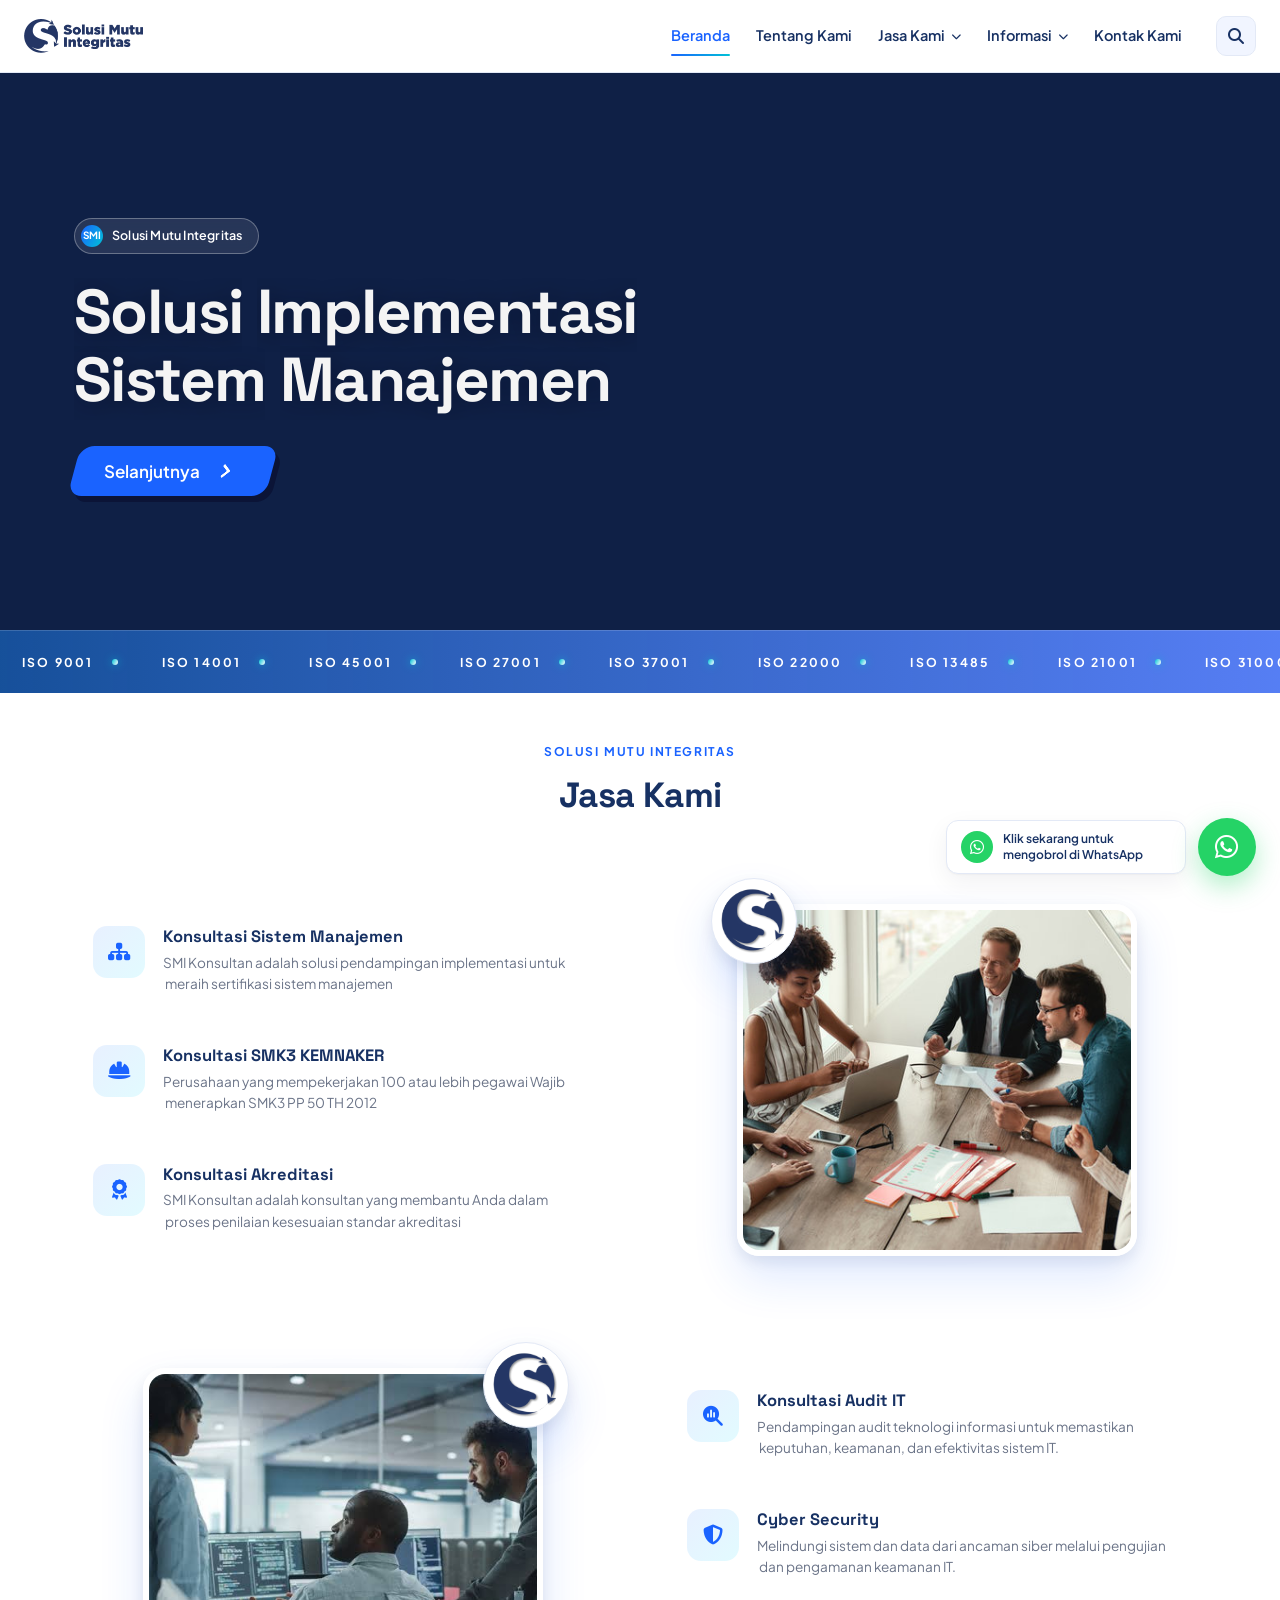
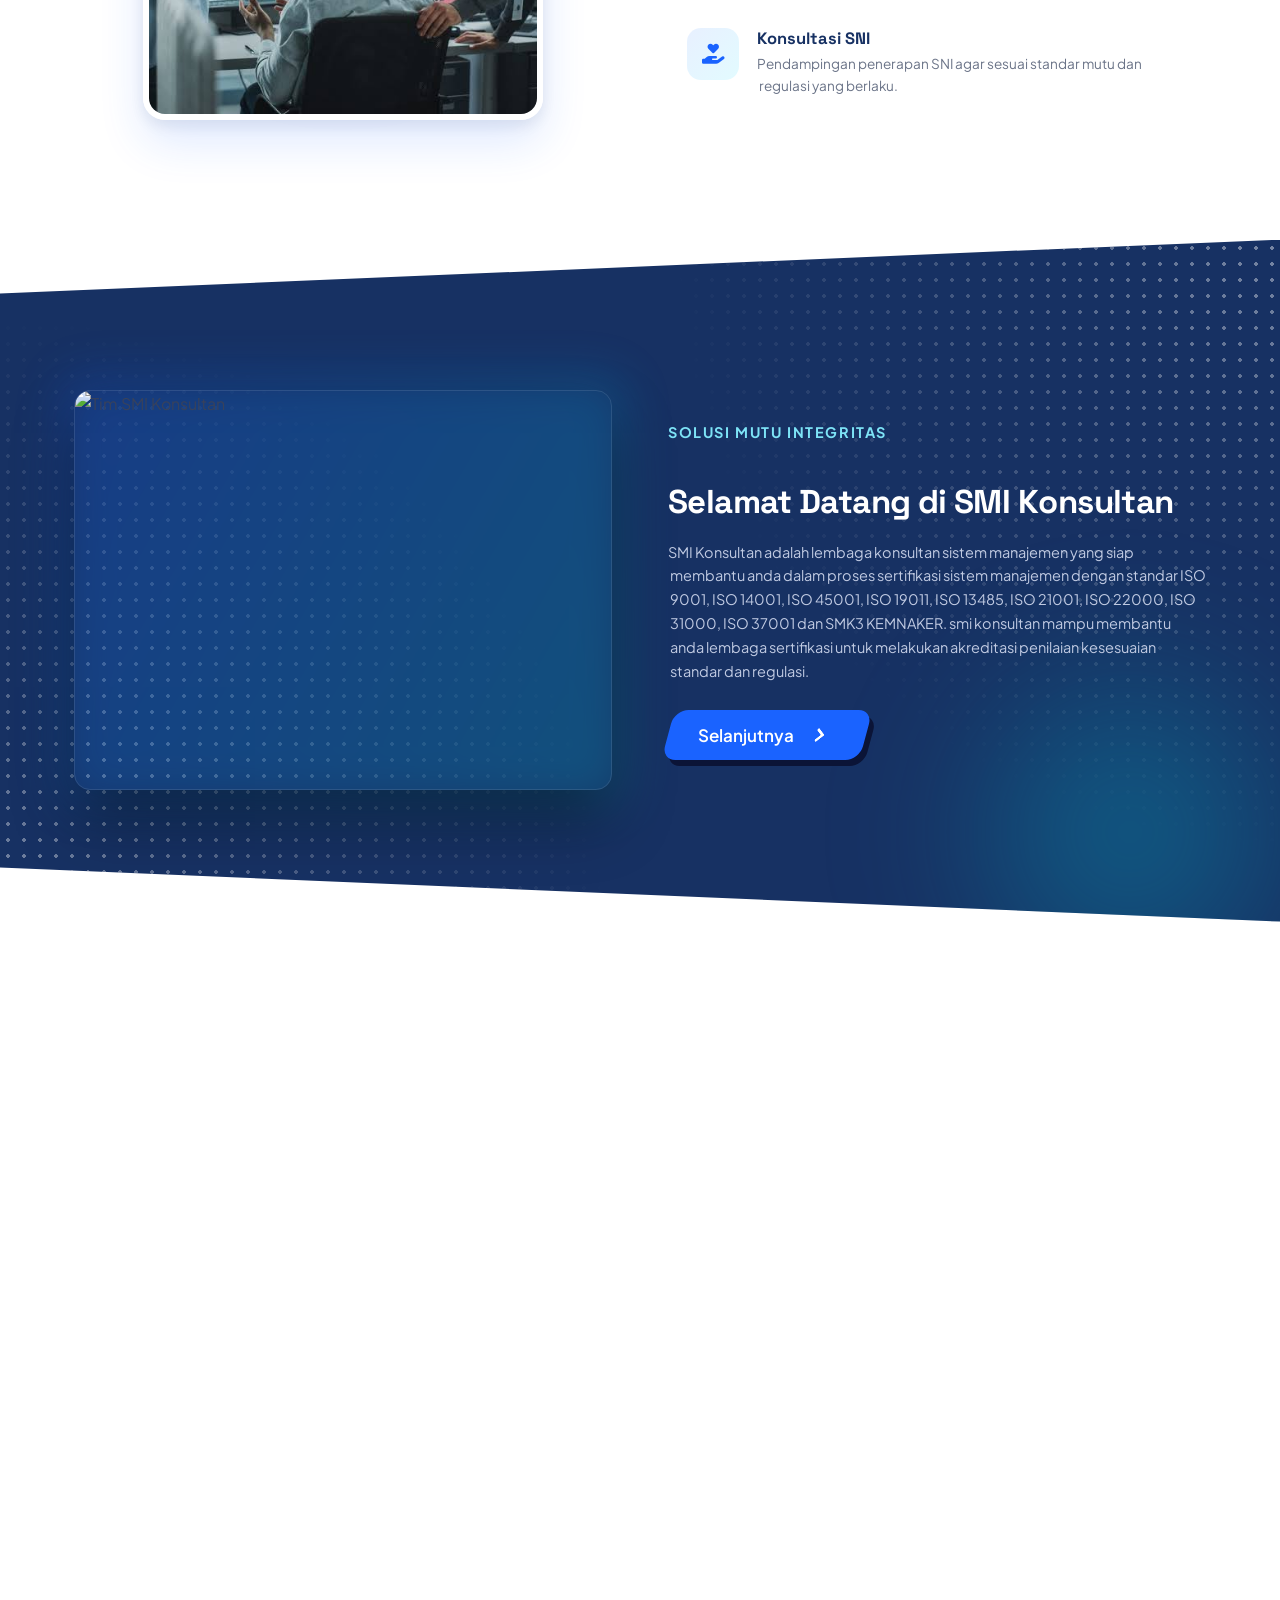
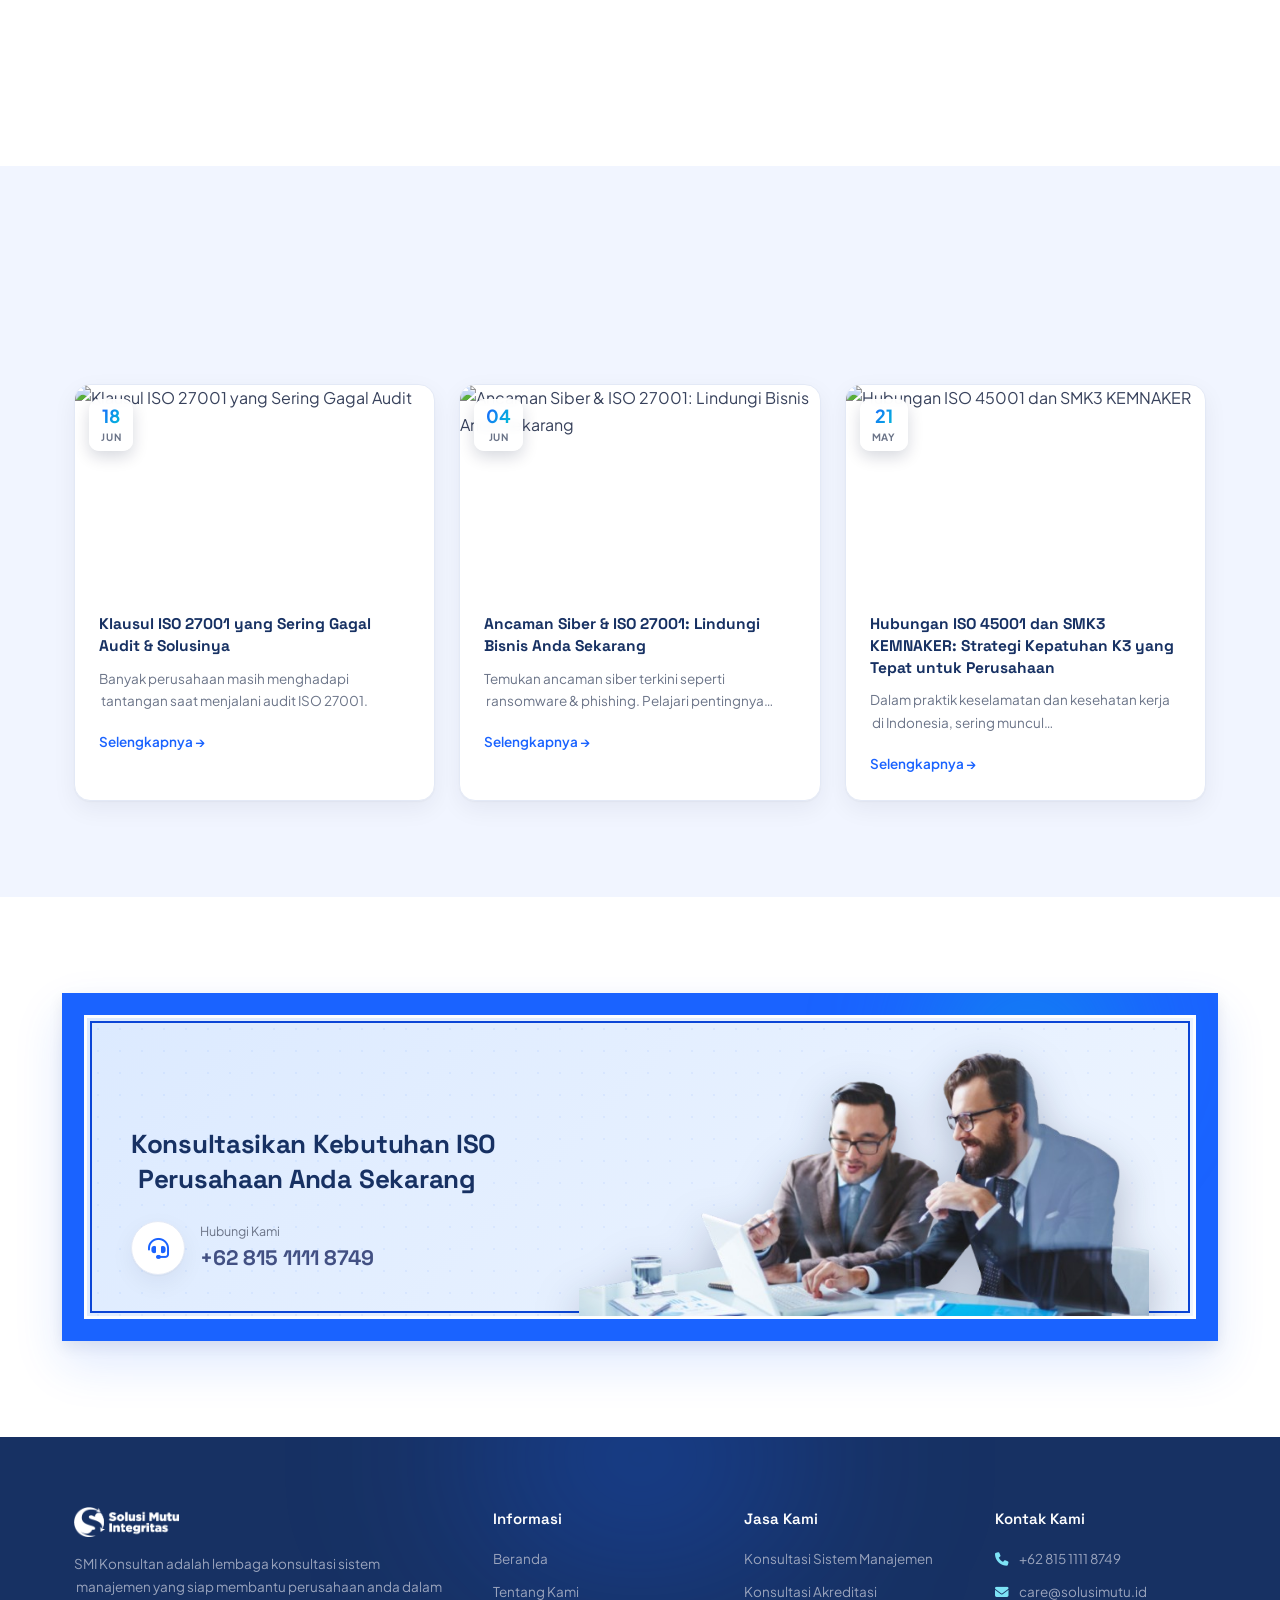
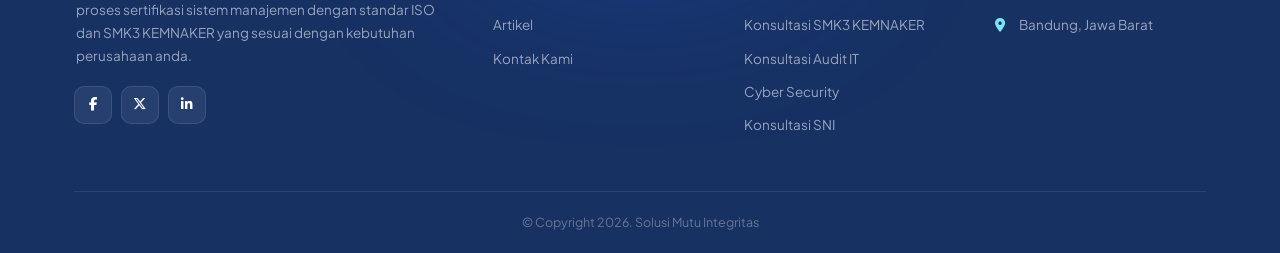
==== commit f4ba5e6c: "Add files via upload" ====
--- a/index.html
+++ b/index.html
@@ -9,7 +9,7 @@
 <link rel="preconnect" href="https://fonts.googleapis.com">
 <link href="https://fonts.googleapis.com/css2?family=Plus+Jakarta+Sans:wght@400;500;600;700;800&family=Space+Grotesk:wght@500;600;700&display=swap" rel="stylesheet">
 <link rel="stylesheet" href="https://cdnjs.cloudflare.com/ajax/libs/font-awesome/6.5.1/css/all.min.css">
-<link rel="stylesheet" href="styles.css?v=13">
+<link rel="stylesheet" href="styles.css?v=40">
 </head>
 <body>
 
@@ -24,7 +24,7 @@
       <nav class="main-nav">
         <ul>
           <li><a href="#beranda">Beranda</a></li>
-          <li><a href="#tentang">Tentang Kami</a></li>
+          <li><a href="tentang-kami.html">Tentang Kami</a></li>
           <li><a href="#jasa">Jasa Kami <i class="fa-solid fa-chevron-down"></i></a>
             <ul class="dropdown">
               <li><a href="#">Konsultasi Sistem Manajemen</a></li>
@@ -53,13 +53,36 @@
 </header>
 
 <section class="hero" id="beranda">
+  <div class="hero-slideshow" aria-hidden="true">
+    <div class="hero-slide"></div>
+    <div class="hero-slide"></div>
+    <div class="hero-slide"></div>
+    <div class="hero-slide"></div>
+  </div>
   <div class="container">
     <div class="hero-text reveal">
       <div class="badge-pill"><span class="dot">SMI</span> Solusi Mutu Integritas</div>
-      <h1>Solusi Implementasi <br> Sistem Manajemen </h1>
+      <h1><span class="line">Solusi Implementasi</span><br><span class="line">Sistem Manajemen</span></h1>
       <div class="hero-actions">
-        <a href="#jasa" class="btn hero-btn">Selanjutnya <span class="btn-arrow"><i class="fa-solid fa-arrow-right"></i></span></a>
-      </div>
+        <a href="#jasa" class="btn-skew">
+          <span class="span">Selanjutnya</span>
+          <span class="second">
+            <svg width="50px" height="20px" viewBox="0 0 66 43" version="1.1" xmlns="http://www.w3.org/2000/svg" xmlns:xlink="http://www.w3.org/1999/xlink">
+              <g id="arrow" stroke="none" stroke-width="1" fill="none" fill-rule="evenodd">
+                <path class="one" d="M40.1543933,3.89485454 L43.9763149,0.139296592 C44.1708311,-0.0518420739 44.4826329,-0.0518571125 44.6771675,0.139262789 L65.6916134,20.7848311 C66.0855801,21.1718824 66.0911863,21.8050225 65.704135,22.1989893 C65.7000188,22.2031791 65.6958657,22.2073326 65.6916762,22.2114492 L44.677098,42.8580525 C44.4825957,43.0491647 44.1708242,43.0491804 43.9763028,42.8580875 L40.1543745,39.1025807 C39.9560739,38.9077308 39.9560116,38.5875365 40.1542353,38.3926088 L56.9308193,21.8988278 L40.1544242,5.40519592 C39.9561348,5.21029773 39.9560725,4.89010374 40.1543933,3.89485454 Z" fill="#FFFFFF"></path>
+                <path class="two" d="M20.1543933,3.89485454 L23.9763149,0.139296592 C24.1708311,-0.0518420739 24.4826329,-0.0518571125 24.6771675,0.139262789 L45.6916134,20.7848311 C46.0855801,21.1718824 46.0911863,21.8050225 45.704135,22.1989893 C45.7000188,22.2031791 45.6958657,22.2073326 45.6916762,22.2114492 L24.677098,42.8580525 C24.4825957,43.0491647 24.1708242,43.0491804 23.9763028,42.8580875 L20.1543745,39.1025807 C19.9560739,38.9077308 19.9560116,38.5875365 20.1542353,38.3926088 L36.9308193,21.8988278 L20.1544242,5.40519592 C19.9561348,5.21029773 19.9560725,4.89010374 20.1543933,3.89485454 Z" fill="#FFFFFF"></path>
+                <path class="three" d="M0.154393339,3.89485454 L3.97631488,0.139296592 C4.17083111,-0.0518420739 4.48263286,-0.0518571125 4.67716753,0.139262789 L25.6916134,20.7848311 C26.0855801,21.1718824 26.0911863,21.8050225 25.704135,22.1989893 C25.7000188,22.2031791 25.6958657,22.2073326 25.6916762,22.2114492 L4.67709797,42.8580525 C4.48259569,43.0491647 4.17082418,43.0491804 3.97630284,42.8580875 L0.154374488,39.1025807 C-0.0439260645,38.9077308 -0.0439883824,38.5875365 0.154235349,38.3926088 L16.9308193,21.8988278 L0.154424197,5.40519592 C-0.0438651894,5.21029773 -0.0439274733,4.89010374 0.154393339,3.89485454 Z" fill="#FFFFFF"></path>
+              </g>
+            </svg>
+          </span>
+        </a>
+      </div>
+    </div>
+  </div>
+  <div class="std-marquee" aria-hidden="true">
+    <div class="std-track">
+      <span>ISO 9001</span><span>ISO 14001</span><span>ISO 45001</span><span>ISO 27001</span><span>ISO 37001</span><span>ISO 22000</span><span>ISO 13485</span><span>ISO 21001</span><span>ISO 31000</span><span>SMK3 KEMNAKER</span>
+      <span>ISO 9001</span><span>ISO 14001</span><span>ISO 45001</span><span>ISO 27001</span><span>ISO 37001</span><span>ISO 22000</span><span>ISO 13485</span><span>ISO 21001</span><span>ISO 31000</span><span>SMK3 KEMNAKER</span>
     </div>
   </div>
 </section>
@@ -148,7 +171,18 @@
         <p class="eyebrow">Solusi Mutu Integritas</p>
         <h2>Selamat Datang di SMI Konsultan</h2>
         <p>SMI Konsultan adalah lembaga konsultan sistem manajemen yang siap membantu anda dalam proses sertifikasi sistem manajemen dengan standar ISO 9001, ISO 14001, ISO 45001, ISO 19011, ISO 13485, ISO 21001, ISO 22000, ISO 31000, ISO 37001 dan SMK3 KEMNAKER. smi konsultan mampu membantu anda lembaga sertifikasi untuk melakukan akreditasi penilaian kesesuaian standar dan regulasi.</p>
-        <a href="#jasa" class="btn">Selanjutnya</a>
+        <a href="#jasa" class="btn-skew">
+          <span class="span">Selanjutnya</span>
+          <span class="second">
+            <svg width="50px" height="20px" viewBox="0 0 66 43" version="1.1" xmlns="http://www.w3.org/2000/svg" xmlns:xlink="http://www.w3.org/1999/xlink">
+              <g id="arrow" stroke="none" stroke-width="1" fill="none" fill-rule="evenodd">
+                <path class="one" d="M40.1543933,3.89485454 L43.9763149,0.139296592 C44.1708311,-0.0518420739 44.4826329,-0.0518571125 44.6771675,0.139262789 L65.6916134,20.7848311 C66.0855801,21.1718824 66.0911863,21.8050225 65.704135,22.1989893 C65.7000188,22.2031791 65.6958657,22.2073326 65.6916762,22.2114492 L44.677098,42.8580525 C44.4825957,43.0491647 44.1708242,43.0491804 43.9763028,42.8580875 L40.1543745,39.1025807 C39.9560739,38.9077308 39.9560116,38.5875365 40.1542353,38.3926088 L56.9308193,21.8988278 L40.1544242,5.40519592 C39.9561348,5.21029773 39.9560725,4.89010374 40.1543933,3.89485454 Z" fill="#FFFFFF"></path>
+                <path class="two" d="M20.1543933,3.89485454 L23.9763149,0.139296592 C24.1708311,-0.0518420739 24.4826329,-0.0518571125 24.6771675,0.139262789 L45.6916134,20.7848311 C46.0855801,21.1718824 46.0911863,21.8050225 45.704135,22.1989893 C45.7000188,22.2031791 45.6958657,22.2073326 45.6916762,22.2114492 L24.677098,42.8580525 C24.4825957,43.0491647 24.1708242,43.0491804 23.9763028,42.8580875 L20.1543745,39.1025807 C19.9560739,38.9077308 19.9560116,38.5875365 20.1542353,38.3926088 L36.9308193,21.8988278 L20.1544242,5.40519592 C19.9561348,5.21029773 19.9560725,4.89010374 20.1543933,3.89485454 Z" fill="#FFFFFF"></path>
+                <path class="three" d="M0.154393339,3.89485454 L3.97631488,0.139296592 C4.17083111,-0.0518420739 4.48263286,-0.0518571125 4.67716753,0.139262789 L25.6916134,20.7848311 C26.0855801,21.1718824 26.0911863,21.8050225 25.704135,22.1989893 C25.7000188,22.2031791 25.6958657,22.2073326 25.6916762,22.2114492 L4.67709797,42.8580525 C4.48259569,43.0491647 4.17082418,43.0491804 3.97630284,42.8580875 L0.154374488,39.1025807 C-0.0439260645,38.9077308 -0.0439883824,38.5875365 0.154235349,38.3926088 L16.9308193,21.8988278 L0.154424197,5.40519592 C-0.0438651894,5.21029773 -0.0439274733,4.89010374 0.154393339,3.89485454 Z" fill="#FFFFFF"></path>
+              </g>
+            </svg>
+          </span>
+        </a>
       </div>
     </div>
   </div>
@@ -158,7 +192,7 @@
   <div class="container">
     <div class="why-img reveal">
       <span class="shape-spin" aria-hidden="true"></span>
-      <img src="image-removebg-preview212.png" alt="Konsultan SMI">
+      <img src="TECW0083.png" alt="Konsultan SMI">
     </div>
     <div class="why-text reveal">
       <p class="eyebrow">Solusi Mutu Integritas</p>
@@ -233,14 +267,21 @@
 
 <section class="cta" id="kontak">
   <div class="cta-inner reveal">
-    <h3>Konsultasikan Kebutuhan ISO Perusahaan Anda Sekarang</h3>
-    <a href="tel:+6281511118749" class="cta-contact">
-      <div class="cta-icon"><i class="fa-solid fa-headset"></i></div>
-      <div>
-        <div class="lbl">Hubungi Kami</div>
-        <div class="num">+62 815 1111 8749</div>
-      </div>
-    </a>
+    <div class="cta-box">
+      <div class="cta-photo">
+        <img src="image-removebg-preview212.png" alt="Konsultan SMI">
+      </div>
+      <div class="cta-content">
+        <h3>Konsultasikan Kebutuhan ISO Perusahaan Anda Sekarang</h3>
+        <a href="tel:+6281511118749" class="cta-contact">
+          <div class="cta-icon"><i class="fa-solid fa-headset"></i></div>
+          <div>
+            <div class="lbl">Hubungi Kami</div>
+            <div class="num">+62 815 1111 8749</div>
+          </div>
+        </a>
+      </div>
+    </div>
   </div>
 </section>
 
@@ -249,7 +290,7 @@
     <div class="footer-grid">
       <div>
         <div class="footer-logo">
-          <div class="footer-logo-chip"><img src="logo-web-biru.png" alt="Solusi Mutu Integritas" class="logo-img"></div>
+          <div class="footer-logo-chip"><img src="logo-web-putih.png.webp" alt="Solusi Mutu Integritas" class="logo-img"></div>
         </div>
         <p>SMI Konsultan adalah lembaga konsultasi sistem manajemen yang siap membantu perusahaan anda dalam proses sertifikasi sistem manajemen dengan standar ISO dan SMK3 KEMNAKER yang sesuai dengan kebutuhan perusahaan anda.</p>
         <div class="socials">
@@ -262,7 +303,7 @@
         <h4>Informasi</h4>
         <ul>
           <li><a href="#beranda">Beranda</a></li>
-          <li><a href="#tentang">Tentang Kami</a></li>
+          <li><a href="tentang-kami.html">Tentang Kami</a></li>
           <li><a href="#artikel">Artikel</a></li>
           <li><a href="#kontak">Kontak Kami</a></li>
         </ul>
@@ -299,6 +340,6 @@
   <a href="https://wa.me/6281511118749" target="_blank" class="wa-float"><i class="fa-brands fa-whatsapp"></i></a>
 </div>
 
-<script src="script.js?v=3"></script>
+<script src="script.js?v=7"></script>
 </body>
 </html>
--- a/styles.css
+++ b/styles.css
@@ -1,188 +1,370 @@
 :root{
-  --blue:#2f6fed;
-  --blue-2:#7c3aed;
-  --blue-dark:#1c4fd6;
-  --navy:#0a0e27;
-  --navy-2:#121a3f;
-  --gray-bg:#f5f7ff;
-  --text-dark:#1a1d2e;
-  --text-gray:#697187;
-  --grad:linear-gradient(120deg,var(--blue) 0%, var(--blue-2) 100%);
-  --radius:18px;
+  /* New identity: electric azure → cyan on a deep ocean-navy base.
+     Still unmistakably blue, but a different temperature + vivid accent duo. */
+  --accent:#1a63ff;          /* electric azure — primary */
+  --accent-dark:#0b45d6;
+  --accent-2:#00c2d6;        /* cyan/teal — secondary pop */
+  --accent-soft:#e8f0ff;
+  --accent-soft-2:#e2fbff;
+  --grad:linear-gradient(120deg,#1a63ff 0%,#00c2d6 100%);
+  --grad-dark:linear-gradient(120deg,#0b45d6 0%,#0891a8 100%);
+  --ink:#173163;             /* lighter navy-blue — headings + dark sections */
+  --ink-2:#22417e;
+  --text:#38425c;            /* body copy */
+  --muted:#6b7488;
+  --border:#e3e9f6;
+  --bg:#f1f5ff;              /* cool, faintly blue page tint */
+  --surface:#ffffff;
+  --radius:16px;
+  --radius-sm:11px;
+  --shadow:0 1px 2px rgba(9,20,55,.04), 0 8px 24px rgba(9,20,55,.06);
+  --shadow-hover:0 6px 14px rgba(9,20,55,.08), 0 22px 46px rgba(26,99,255,.14);
+  --ease:cubic-bezier(.4,0,.2,1);
+  --dur:.25s;
 }
 *{margin:0;padding:0;box-sizing:border-box;}
-html{scroll-behavior:smooth;}
-body{font-family:'Plus Jakarta Sans',sans-serif;color:var(--text-dark);line-height:1.65;overflow-x:hidden;background:#fff;}
-h1,h2,h3{font-family:'Space Grotesk',sans-serif;}
+html{scroll-behavior:smooth;-webkit-text-size-adjust:100%;}
+body{font-family:'Plus Jakarta Sans',sans-serif;color:var(--text);line-height:1.65;overflow-x:hidden;background:var(--surface);-webkit-font-smoothing:antialiased;text-rendering:optimizeLegibility;}
+h1,h2,h3,h4{font-family:'Space Grotesk',sans-serif;color:var(--ink);}
 img{max-width:100%;display:block;}
 a{text-decoration:none;color:inherit;}
 ul{list-style:none;}
-.container{max-width:1200px;margin:0 auto;padding:0 24px;}
-.eyebrow{display:inline-flex;align-items:center;gap:8px;color:var(--blue-2);font-weight:700;font-size:12.5px;letter-spacing:2.5px;text-transform:uppercase;}
-.eyebrow::before{content:"";width:22px;height:2px;background:var(--grad);border-radius:2px;}
-.section-title{font-size:34px;font-weight:700;color:var(--navy);margin-top:10px;letter-spacing:-.5px;}
+::selection{background:rgba(26,99,255,.18);}
+:focus-visible{outline:2px solid var(--accent);outline-offset:3px;border-radius:4px;}
+.container{max-width:1180px;margin:0 auto;padding:0 24px;}
+.eyebrow{display:inline-flex;align-items:center;color:var(--accent);font-weight:700;font-size:12px;letter-spacing:1.6px;text-transform:uppercase;}
+.section-title{font-size:clamp(26px,3.4vw,35px);font-weight:700;color:var(--ink);margin-top:12px;letter-spacing:-.6px;line-height:1.15;}
 .grad-text{background:var(--grad);-webkit-background-clip:text;background-clip:text;color:transparent;}
 .center{text-align:center;}
-.btn{display:inline-flex;align-items:center;gap:10px;background:var(--grad);color:#fff;font-weight:600;font-size:14.5px;padding:15px 30px;border-radius:50px;border:none;cursor:pointer;transition:.3s cubic-bezier(.2,.8,.2,1);box-shadow:0 10px 24px rgba(47,111,237,.32);position:relative;}
-.btn:hover{transform:translateY(-3px);box-shadow:0 16px 32px rgba(47,111,237,.4);}
-.btn-ghost{background:rgba(255,255,255,.12);box-shadow:none;border:1px solid rgba(255,255,255,.35);backdrop-filter:blur(6px);}
-.btn-ghost:hover{background:rgba(255,255,255,.2);}
-
-/* reveal on scroll */
-.reveal{opacity:0;transform:translateY(28px);transition:opacity .7s ease,transform .7s cubic-bezier(.2,.8,.2,1);}
+.center .eyebrow{justify-content:center;}
+
+/* Vivid gradient buttons */
+.btn{display:inline-flex;align-items:center;gap:10px;background:var(--grad);color:#fff;font-weight:600;font-size:14.5px;padding:14px 27px;border-radius:10px;border:none;cursor:pointer;transition:transform var(--dur) var(--ease),filter var(--dur) var(--ease);box-shadow:none;position:relative;isolation:isolate;overflow:hidden;}
+.btn::before{content:"";position:absolute;inset:0;z-index:-1;background:linear-gradient(120deg,#0b45d6,#0891a8);opacity:0;transition:opacity var(--dur) var(--ease);}
+.btn:hover{transform:translateY(-2px);}
+.btn:hover::before{opacity:1;}
+.btn:active{transform:translateY(0);}
+.btn-arrow i{transition:transform var(--dur) var(--ease);}
+.btn:hover .btn-arrow i{transform:translateX(3px);}
+
+/* Skewed animated-arrow "Selanjutnya" button (blue) */
+.btn-skew{display:inline-flex;align-items:center;padding:11px 30px;text-decoration:none;font-size:17px;font-weight:600;font-family:'Plus Jakarta Sans',sans-serif;color:#fff;background:var(--accent);transition:1s;box-shadow:6px 6px 0 #0b1437;transform:skewX(-15deg);border:none;border-radius:14px;cursor:pointer;}
+.btn-skew:focus{outline:none;}
+.btn-skew:hover{transition:.5s;background:#fff;color:var(--accent);box-shadow:10px 10px 0 var(--accent-2);}
+.btn-skew .span{transform:skewX(15deg);}
+.btn-skew .second{width:20px;margin-left:22px;margin-right:0;transition:.5s;display:inline-flex;align-items:center;}
+.btn-skew:hover .second{transition:.5s;margin-right:45px;}
+.btn-skew .one,.btn-skew .two,.btn-skew .three{fill:#fff;}
+.btn-skew .one{transition:.4s;transform:translateX(-60%);}
+.btn-skew .two{transition:.5s;transform:translateX(-30%);}
+.btn-skew:hover .three{animation:color_anim 1s infinite .2s;}
+.btn-skew:hover .one{transform:translateX(0%);animation:color_anim 1s infinite .6s;}
+.btn-skew:hover .two{transform:translateX(0%);animation:color_anim 1s infinite .4s;}
+@keyframes color_anim{0%{fill:var(--accent);}50%{fill:var(--accent-2);}100%{fill:var(--accent);}}
+
+/* Reveal on scroll */
+.reveal{opacity:0;transform:translateY(26px);transition:opacity 1.9s cubic-bezier(.16,.7,.24,1),transform 1.9s cubic-bezier(.16,.7,.24,1);}
 .reveal.in{opacity:1;transform:translateY(0);}
 
+/* Whisper: soft, staggered word-by-word fade + slide reveal for text */
+.whisper .ww{display:inline-block;overflow:hidden;vertical-align:top;padding-bottom:.1em;margin-bottom:-.1em;}
+.whisper .ww > span{display:inline-block;transform:translateY(112%);opacity:0;transition:transform 1s cubic-bezier(.16,.8,.2,1),opacity .85s ease;transition-delay:calc(var(--i,0) * 28ms);will-change:transform,opacity;}
+.whisper.in .ww > span{transform:translateY(0);opacity:1;}
+.whisper .ww-space{white-space:pre;}
+
+/* Scroll progress + staggered grid reveals */
+.scroll-progress{position:fixed;top:0;left:0;height:3px;width:0;background:var(--grad);z-index:1100;border-radius:0 3px 3px 0;transition:width .12s linear;pointer-events:none;}
+.articles-grid .reveal:nth-child(2){transition-delay:.28s;}
+.articles-grid .reveal:nth-child(3){transition-delay:.56s;}
+
 /* ===== HEADER ===== */
-header{position:sticky;top:0;z-index:1000;background:#fff;box-shadow:0 2px 16px rgba(20,30,80,.06);transition:opacity .35s ease,transform .35s ease,box-shadow .3s;}
-header.header-hidden{opacity:0;transform:translateY(-16px);pointer-events:none;}
-header .navbar{display:flex;align-items:center;justify-content:space-between;padding:16px 24px;max-width:1280px;margin:0 auto;}
+header{position:sticky;top:0;z-index:1000;background:rgba(255,255,255,.9);backdrop-filter:saturate(170%) blur(12px);-webkit-backdrop-filter:saturate(170%) blur(12px);border-bottom:1px solid var(--border);transition:box-shadow var(--dur) var(--ease),opacity .3s var(--ease),transform .3s var(--ease);}
+header.scrolled{box-shadow:0 1px 0 var(--border),0 8px 26px rgba(9,20,55,.08);}
+header.header-hidden{opacity:0;transform:translateY(-14px);pointer-events:none;}
+header .navbar{display:flex;align-items:center;justify-content:space-between;padding:14px 24px;max-width:1280px;margin:0 auto;transition:padding var(--dur) var(--ease);}
+header.scrolled .navbar{padding-top:9px;padding-bottom:9px;}
 .logo{display:flex;align-items:center;gap:10px;}
-.logo-img{height:36px;width:auto;flex-shrink:0;}
-.nav-right{display:flex;align-items:center;gap:36px;}
+.logo-img{height:34px;width:auto;flex-shrink:0;}
+.nav-right{display:flex;align-items:center;gap:34px;}
 nav.main-nav{display:flex;align-items:center;}
-nav.main-nav > ul{display:flex;gap:28px;}
+nav.main-nav > ul{display:flex;gap:26px;}
 nav.main-nav > ul > li{position:relative;}
-nav.main-nav > ul > li > a{font-weight:600;font-size:14.5px;color:var(--text-dark);display:flex;align-items:center;gap:6px;padding:8px 0;transition:.2s;}
-nav.main-nav > ul > li > a:hover{color:var(--blue-2);}
-nav.main-nav > ul > li > a i{font-size:10px;}
-.dropdown{position:absolute;top:110%;left:0;background:#fff;min-width:240px;border-radius:16px;box-shadow:0 20px 45px rgba(20,30,80,.16);padding:10px;opacity:0;visibility:hidden;transform:translateY(10px);transition:.25s;border:1px solid #eef1fb;}
+nav.main-nav > ul > li > a{font-weight:600;font-size:14.5px;color:var(--ink);display:flex;align-items:center;gap:6px;padding:10px 0;transition:color var(--dur) var(--ease);position:relative;}
+nav.main-nav > ul > li > a::after{content:"";position:absolute;left:0;right:0;bottom:2px;height:2px;border-radius:2px;background:var(--grad);transform:scaleX(0);transform-origin:left;transition:transform var(--dur) var(--ease);}
+nav.main-nav > ul > li > a:hover{color:var(--accent);}
+nav.main-nav > ul > li > a:hover::after{transform:scaleX(1);}
+nav.main-nav > ul > li > a.active{color:var(--accent);}
+nav.main-nav > ul > li > a.active::after{transform:scaleX(1);}
+nav.main-nav > ul > li > a i{font-size:10px;transition:transform var(--dur) var(--ease);}
+nav.main-nav > ul > li:hover > a i{transform:rotate(180deg);}
+.dropdown{position:absolute;top:calc(100% + 6px);left:0;background:#fff;min-width:248px;border-radius:12px;box-shadow:var(--shadow-hover);padding:8px;opacity:0;visibility:hidden;transform:translateY(8px);transition:opacity var(--dur) var(--ease),transform var(--dur) var(--ease),visibility var(--dur);border:1px solid var(--border);}
 nav.main-nav > ul > li:hover .dropdown{opacity:1;visibility:visible;transform:translateY(0);}
-.dropdown li a{display:block;padding:10px 14px;border-radius:10px;font-size:14px;font-weight:500;color:var(--text-dark);}
-.dropdown li a:hover{background:var(--gray-bg);color:var(--blue-2);}
+.dropdown li a{display:block;padding:10px 12px;border-radius:8px;font-size:14px;font-weight:500;color:var(--text);transition:background var(--dur) var(--ease),color var(--dur) var(--ease),padding-left var(--dur) var(--ease);}
+.dropdown li a:hover{background:var(--accent-soft);color:var(--accent);padding-left:18px;}
 .nav-icons{display:flex;align-items:center;gap:10px;}
-.nav-icons .search-btn{width:40px;height:40px;border-radius:50%;background:var(--gray-bg);display:flex;align-items:center;justify-content:center;cursor:pointer;color:var(--navy);transition:.2s;}
-.nav-icons .search-btn:hover{background:var(--grad);color:#fff;}
+.nav-icons .search-btn{width:40px;height:40px;border-radius:10px;background:var(--bg);border:1px solid var(--border);display:flex;align-items:center;justify-content:center;cursor:pointer;color:var(--ink);transition:background var(--dur) var(--ease),color var(--dur) var(--ease),border-color var(--dur) var(--ease);}
+.nav-icons .search-btn:hover{background:var(--grad);border-color:transparent;color:#fff;}
 .hamburger{display:none;flex-direction:column;gap:5px;cursor:pointer;padding:8px;}
-.hamburger span{width:24px;height:3px;background:var(--navy);border-radius:2px;}
-
-/* ===== HERO ===== */
+.hamburger span{width:24px;height:2px;background:var(--ink);border-radius:2px;transition:transform var(--dur) var(--ease),opacity var(--dur) var(--ease);transform-origin:center;}
+header.nav-open .hamburger span:nth-child(1){transform:translateY(7px) rotate(45deg);}
+header.nav-open .hamburger span:nth-child(2){opacity:0;}
+header.nav-open .hamburger span:nth-child(3){transform:translateY(-7px) rotate(-45deg);}
+
+/* ===== HERO (sliding photo presentation, blue-filtered) ===== */
 .hero{
-  position:relative;overflow:hidden;min-height:640px;padding:60px 0;display:flex;align-items:center;
-  background:url('Background gambar.png') no-repeat center right / cover;
-}
-.hero::before{
-  content:"";position:absolute;inset:0;z-index:0;pointer-events:none;
-  background:linear-gradient(90deg, rgba(6,10,40,.38) 0%, rgba(6,10,40,.15) 45%, transparent 65%);
+  position:relative;overflow:hidden;min-height:620px;padding:64px 0 116px;display:flex;align-items:center;
+  background:#0f2046;
+}
+.hero-slideshow{
+  position:absolute;inset:0;z-index:0;overflow:hidden;pointer-events:none;
+}
+.hero-slide{
+  position:absolute;inset:0;background-size:cover;background-position:center;
+  opacity:0;animation:hero-slide-fade 20s infinite;animation-fill-mode:both;
+}
+.hero-slide::after{
+  content:"";position:absolute;inset:0;background:linear-gradient(120deg,rgba(6,18,60,.78),rgba(3,35,88,.68));
+}
+.hero-slide:nth-child(1){background-image:url('hero-1.jpg');animation-delay:0s;}
+.hero-slide:nth-child(2){background-image:url('hero-2.jpg');animation-delay:5s;}
+.hero-slide:nth-child(3){background-image:url('hero-3.jpg');animation-delay:10s;}
+.hero-slide:nth-child(4){background-image:url('hero-4.jpg');animation-delay:15s;}
+@keyframes hero-slide-fade{
+  0%{opacity:0;transform:scale(1.08) translateX(-2%);}
+  3%{opacity:1;transform:scale(1.08) translateX(-1.5%);}
+  22%{opacity:1;transform:scale(1.08) translateX(1.5%);}
+  25%{opacity:0;transform:scale(1.08) translateX(2%);}
+  100%{opacity:0;transform:scale(1.08) translateX(2%);}
 }
 .hero .container{position:relative;z-index:2;width:100%;}
-.hero-text{max-width:580px;}
-.badge-pill{display:inline-flex;align-items:center;gap:8px;background:rgba(255,255,255,.14);backdrop-filter:blur(8px);border:1px solid rgba(255,255,255,.35);color:#fff;font-weight:600;font-size:13px;padding:6px 18px 6px 6px;border-radius:30px;margin-bottom:24px;}
-.badge-pill .dot{width:24px;height:24px;background:#fff;color:var(--blue);border-radius:50%;display:flex;align-items:center;justify-content:center;font-size:10.5px;font-weight:700;}
-.hero-text h1{font-size:50px;font-weight:700;color:#fff;line-height:1.15;letter-spacing:-1px;margin-bottom:34px;text-shadow:0 2px 4px rgba(4,8,26,.45), 0 12px 30px rgba(4,8,26,.35);}
-.hero-text h1 .grad-text{background:linear-gradient(120deg,#ffe9f4,#fff);-webkit-background-clip:text;background-clip:text;color:transparent;}
-.hero-actions{display:flex;align-items:center;gap:26px;flex-wrap:wrap;}
-.hero-btn{background:linear-gradient(100deg,#93a6f2 0%,#8770ea 55%,#6c4fe0 100%);padding:7px 7px 7px 28px;box-shadow:0 16px 32px rgba(45,25,140,.4);}
-.hero-btn:hover{transform:translateY(-3px);box-shadow:0 20px 38px rgba(45,25,140,.48);}
-.hero-btn .btn-arrow{width:38px;height:38px;background:rgba(255,255,255,.28);border-radius:50%;display:flex;align-items:center;justify-content:center;flex-shrink:0;}
-
-/* ===== SERVICES ===== */
-.services{padding:100px 0;}
-.services-grid{display:grid;grid-template-columns:repeat(3,1fr);gap:24px;margin-top:48px;}
-.service-card{background:#fff;border-radius:16px;padding:32px 28px;transition:transform .3s cubic-bezier(.2,.8,.2,1),box-shadow .3s,border-color .3s,opacity .7s ease;border:1.5px solid #d8ddfb;position:relative;}
-.service-card:hover{transform:translateY(-6px);box-shadow:0 18px 36px rgba(90,70,220,.14);border-color:var(--blue-2);}
-.service-card .icon{width:52px;height:52px;border-radius:14px;background:#eef0ff;color:var(--blue-2);display:flex;align-items:center;justify-content:center;font-size:21px;margin-bottom:18px;}
-.service-card h3{font-size:16.5px;font-weight:700;color:var(--blue-2);margin-bottom:10px;}
-.service-card p{font-size:14px;color:var(--text-gray);}
-
-/* ===== ABOUT DARK ===== */
-.about-dark{position:relative;background:linear-gradient(135deg,#4b3fae 0%,#3654c9 100%);padding:80px 0;overflow:hidden;}
-.about-dark::before{content:"";position:absolute;top:0;left:0;width:340px;height:340px;background-image:radial-gradient(rgba(255,255,255,.16) 1.4px, transparent 1.4px);background-size:16px 16px;}
-.about-dark .container{display:flex;align-items:center;gap:44px;position:relative;z-index:2;}
+.hero-text{max-width:620px;}
+.badge-pill{display:inline-flex;align-items:center;gap:9px;background:rgba(255,255,255,.1);border:1px solid rgba(255,255,255,.3);backdrop-filter:blur(6px);color:#fff;font-weight:600;font-size:12.5px;padding:6px 16px 6px 6px;border-radius:30px;margin-bottom:24px;letter-spacing:.2px;}
+.badge-pill .dot{width:22px;height:22px;background:var(--grad);color:#fff;border-radius:50%;display:flex;align-items:center;justify-content:center;font-size:10px;font-weight:700;}
+.hero-text h1{font-size:clamp(40px,6.6vw,62px);font-weight:800;color:#f4f4f4;line-height:1.1;letter-spacing:-1.6px;margin-bottom:32px;margin-right:32px;text-shadow:0 2px 24px rgba(6,12,34,.4);}
+.hero-text h1 .grad-text{background:linear-gradient(120deg,#8fe6ff,#fff);-webkit-background-clip:text;background-clip:text;color:transparent;}
+.hero-actions{display:flex;align-items:center;gap:18px;flex-wrap:wrap;}
+.hero-btn{padding:8px 8px 8px 26px;font-size:15px;box-shadow:none;}
+.hero-btn .btn-arrow{width:36px;height:36px;background:rgba(255,255,255,.24);border-radius:50%;display:flex;align-items:center;justify-content:center;flex-shrink:0;transition:background var(--dur) var(--ease);}
+.hero-btn:hover .btn-arrow{background:rgba(255,255,255,.38);}
+
+/* ===== STANDARDS MARQUEE (stylized glass strip, bottom of hero) ===== */
+.std-marquee{
+  position:absolute;left:0;right:0;bottom:0;z-index:3;overflow:hidden;
+  background:linear-gradient(90deg,rgba(29, 118, 220, 0.563),rgba(91, 132, 255, 0.941));
+  border-top:1px solid rgba(255,255,255,.16);
+
+}
+.std-track{display:flex;align-items:center;width:max-content;padding:13px 0;animation:marquee 24s linear infinite;will-change:transform;}
+.std-track span{display:inline-flex;align-items:center;padding:8px 22px;font-family:'Plus Jakarta Sans',sans-serif;font-size:12.2px;font-weight:700;letter-spacing:.18em;text-transform:uppercase;color:#fff;white-space:nowrap;position:relative;}
+.std-track span::after{content:"";width:6px;height:6px;border-radius:50%;background:linear-gradient(120deg,var(--accent-2),#fff);box-shadow:0 0 8px rgba(0,194,214,.7);margin-left:18px;flex-shrink:0;}
+@keyframes marquee{from{transform:translateX(0);}to{transform:translateX(-50%);} }
+
+/* ===== SERVICES (alternating framed media + service list) ===== */
+.services{padding:44px 0 96px;background:var(--surface);}
+.jasa-row{display:flex;align-items:center;gap:56px;margin-top:64px;}
+.jasa-row.media-right{flex-direction:row-reverse;}
+.jasa-media{flex:1;min-width:300px;position:relative;display:flex;align-items:center;justify-content:center;min-height:400px;}
+.jasa-media::before{content:"";position:absolute;width:72%;height:72%;top:50%;left:50%;transform:translate(-50%,-50%);background:radial-gradient(circle,rgba(26,99,255,.16),transparent 68%);filter:blur(30px);z-index:0;pointer-events:none;}
+.logo-spin{position:absolute;top:50%;left:50%;width:min(90%,440px);height:auto;transform:translate(-50%,-50%);z-index:0;opacity:.13;animation:spin-cw 42s linear infinite;pointer-events:none;}
+/* Second frame: logo as a spinning corner "pin" badge */
+.jasa-framewrap{position:relative;width:100%;max-width:400px;}
+.jasa-framewrap .jasa-frame{max-width:none;}
+.logo-pin{position:absolute;top:-26px;right:-26px;width:86px;height:86px;z-index:3;border-radius:50%;background:#fff;padding:9px;box-shadow:var(--shadow-hover);border:1px solid var(--border);animation:spin-ccw 30s linear infinite;pointer-events:none;}
+.logo-pin.pin-left{left:-26px;right:auto;animation:spin-cw 36s linear infinite;}
+.jasa-frame{position:relative;z-index:1;width:100%;max-width:400px;border-radius:22px;overflow:hidden;border:6px solid #fff;box-shadow:var(--shadow-hover);transition:transform var(--dur) var(--ease);}
+.jasa-frame:hover{transform:translateY(-6px);}
+.jasa-frame img{width:100%;height:340px;object-fit:cover;display:block;transition:transform .6s var(--ease);}
+.jasa-frame:hover img{transform:scale(1.05);}
+.jasa-list{flex:1;min-width:300px;display:flex;flex-direction:column;gap:12px;}
+.jasa-item{display:flex;gap:18px;align-items:flex-start;padding:18px;border-radius:var(--radius);border:1px solid transparent;transition:background var(--dur) var(--ease),border-color var(--dur) var(--ease),transform var(--dur) var(--ease),box-shadow var(--dur) var(--ease);}
+.jasa-item:hover{background:var(--surface);border-color:var(--border);box-shadow:var(--shadow);transform:translateX(4px);}
+.jasa-item .icon{width:52px;height:52px;flex-shrink:0;border-radius:14px;background:linear-gradient(135deg,var(--accent-soft),var(--accent-soft-2));color:var(--accent);display:flex;align-items:center;justify-content:center;font-size:20px;transition:background var(--dur) var(--ease),color var(--dur) var(--ease),transform var(--dur) var(--ease),box-shadow var(--dur) var(--ease);}
+.jasa-item:hover .icon{background:var(--grad);color:#fff;transform:scale(1.06) rotate(-3deg);box-shadow:0 10px 22px rgba(26,99,255,.34);}
+.jasa-item h3{font-size:16.5px;font-weight:700;color:var(--ink);margin-bottom:4px;line-height:1.3;transition:color var(--dur) var(--ease);}
+.jasa-item:hover h3{color:var(--accent);}
+.jasa-item p{font-size:13.6px;color:var(--muted);line-height:1.6;}
+
+/* ===== PAGE HERO (internal page banner) ===== */
+.page-hero{position:relative;background:var(--ink);padding:150px 0 64px;overflow:hidden;color:#fff;}
+.page-hero::before{content:"";position:absolute;top:0;left:0;width:360px;height:100%;background-image:radial-gradient(rgba(255,255,255,.16) 1.4px, transparent 1.4px);background-size:17px 17px;-webkit-mask-image:linear-gradient(102deg,#000 0,transparent 44%);mask-image:linear-gradient(102deg,#000 0,transparent 44%);opacity:.85;pointer-events:none;}
+.page-hero::after{content:"";position:absolute;bottom:-120px;right:-60px;width:360px;height:360px;background:radial-gradient(circle,rgba(0,194,214,.3),transparent 68%);filter:blur(56px);pointer-events:none;}
+.page-hero .container{position:relative;z-index:2;}
+.breadcrumb{display:flex;align-items:center;gap:9px;font-size:13px;font-weight:600;color:#a9b7e4;margin-bottom:16px;}
+.breadcrumb a{color:#a9b7e4;transition:color var(--dur) var(--ease);}
+.breadcrumb a:hover{color:#fff;}
+.breadcrumb i{font-size:9px;color:#5d7bc9;}
+.breadcrumb span{color:#fff;}
+.page-hero h1{font-size:clamp(32px,4.6vw,50px);font-weight:800;color:#fff;letter-spacing:-1.2px;}
+
+/* ===== CONSULTATION STEPS (flow diagram) ===== */
+.steps{padding:44px 0 96px;background:var(--surface);}
+.steps-diagram{margin-top:44px;background:var(--bg);border:1px solid var(--border);border-radius:var(--radius);padding:16px;box-shadow:var(--shadow);}
+.steps-diagram img{width:100%;max-width:none;margin:0 auto;}
+
+/* ===== ABOUT (deep ocean navy, glow + texture) ===== */
+.about-dark{position:relative;background:var(--ink);padding:150px 0 132px;overflow:hidden;clip-path:polygon(0 54px,100% 0,100% 100%,0 calc(100% - 54px));}
+/* Flush top edge for when this section directly follows another dark section (no seam) */
+.about-dark.flush-top{padding-top:70px;clip-path:polygon(0 0,100% 0,100% 100%,0 calc(100% - 54px));}
+.about-dark::before{content:"";position:absolute;inset:0;background-image:radial-gradient(rgba(255,255,255,.42) 1.7px, transparent 1.9px);background-size:16px 16px;-webkit-mask-image:radial-gradient(circle at top right,#000 0,transparent 42%),radial-gradient(circle at bottom left,#000 0,transparent 42%);mask-image:radial-gradient(circle at top right,#000 0,transparent 42%),radial-gradient(circle at bottom left,#000 0,transparent 42%);-webkit-mask-composite:source-over;mask-composite:add;pointer-events:none;}
+.about-dark::after{content:"";position:absolute;bottom:-140px;right:-80px;width:460px;height:460px;background:radial-gradient(circle,rgba(0,194,214,.34),transparent 68%);filter:blur(60px);}
+.about-dark .container{display:flex;align-items:center;gap:56px;position:relative;z-index:2;}
 .about-img{flex:1;min-width:300px;position:relative;}
-.about-img .frame{position:relative;padding:0;}
-.about-img img{border-radius:14px;width:100%;height:400px;object-fit:cover;box-shadow:0 30px 60px rgba(0,0,0,.3);}
+.about-img .frame{position:relative;}
+.about-img .frame::before{content:"";position:absolute;inset:-14px;background:var(--grad);opacity:.22;border-radius:24px;filter:blur(24px);}
+.about-img img{position:relative;border-radius:var(--radius);width:100%;height:400px;object-fit:cover;border:1px solid rgba(255,255,255,.1);box-shadow:0 30px 60px rgba(0,0,0,.4);}
 .about-text{flex:1;min-width:320px;color:#fff;}
-.about-card{background:#181454;border-radius:20px;padding:44px;box-shadow:0 30px 60px rgba(0,0,0,.3);}
-.about-text .eyebrow{color:#a7b0ff;}
-.about-text .eyebrow::before{background:linear-gradient(120deg,#a7b0ff,#c8a9ff);}
-.about-text h2{font-size:32px;font-weight:700;margin:12px 0 20px;color:#fff;letter-spacing:-.5px;}
-.about-text p{color:#c3c7ec;font-size:14.5px;margin-bottom:28px;}
-
-/* ===== WHY CHOOSE ===== */
-.why{background:#fff;padding:100px 0;}
-.why .container{display:flex;align-items:center;gap:60px;}
-.why-img{flex:1;min-width:300px;position:relative;}
-.why-img::before{content:"";position:absolute;inset:-16px;background:var(--grad);opacity:.15;border-radius:28px;filter:blur(20px);}
-.why-img img{border-radius:24px;width:100%;height:410px;object-fit:cover;position:relative;box-shadow:0 24px 50px rgba(20,30,80,.14);}
+.about-card{padding:8px 0;}
+.about-text .eyebrow{color:#7de3f6;}
+.about-text h2{font-size:clamp(24px,3.2vw,33px);font-weight:700;margin:12px 0 18px;color:#fff;letter-spacing:-.6px;line-height:1.2;}
+.about-text p{color:#c0cae2;font-size:14.5px;margin-bottom:26px;max-width:60ch;}
+
+/* ===== WHY CHOOSE (enlarged) ===== */
+.why{background:var(--surface);padding:132px 0;}
+.why .container{display:flex;align-items:center;gap:76px;}
+.why-img{flex:1;min-width:300px;position:relative;display:flex;align-items:flex-end;justify-content:center;min-height:560px;}
+.shape-spin{position:absolute;top:44%;left:50%;width:440px;height:440px;transform:translate(-50%,-50%);z-index:0;pointer-events:none;}
+.shape-spin::before,.shape-spin::after{content:"";position:absolute;clip-path:polygon(29.29% 0,70.71% 0,100% 29.29%,100% 70.71%,70.71% 100%,29.29% 100%,0 70.71%,0 29.29%);}
+.shape-spin::before{inset:0;background:var(--grad);opacity:.13;animation:spin-cw 32s linear infinite;}
+.shape-spin::after{inset:50px;background:linear-gradient(120deg,var(--accent-2),var(--accent));opacity:.11;animation:spin-ccw 24s linear infinite;}
+@keyframes spin-cw{to{transform:rotate(360deg);}}
+@keyframes spin-ccw{to{transform:rotate(-360deg);}}
+.why-img img{position:relative;z-index:1;width:auto;max-width:100%;height:auto;max-height:580px;object-fit:contain;border:none;box-shadow:none;filter:drop-shadow(0 26px 34px rgba(9,20,55,.24));}
 .why-text{flex:1;min-width:320px;}
-.accordion{margin-top:24px;}
-.acc-item{background:var(--gray-bg);border-radius:16px;margin-bottom:14px;overflow:hidden;transition:.3s;border:1px solid transparent;}
-.acc-item.active{background:#fff;border-color:#e6ebfb;box-shadow:0 14px 34px rgba(20,30,80,.1);}
-.acc-head{display:flex;align-items:center;justify-content:space-between;padding:19px 22px;cursor:pointer;font-weight:600;color:var(--navy);font-size:15.5px;}
-.acc-head .toggle{width:28px;height:28px;border-radius:50%;background:#fff;color:var(--blue);display:flex;align-items:center;justify-content:center;font-size:13px;flex-shrink:0;transition:.25s;box-shadow:0 4px 10px rgba(20,30,80,.1);}
-.acc-item.active .toggle{background:var(--grad);color:#fff;transform:rotate(180deg);}
-.acc-body{max-height:0;overflow:hidden;transition:max-height .35s ease;}
-.acc-item.active .acc-body{max-height:150px;}
-.acc-body p{padding:0 22px 20px;font-size:14px;color:var(--text-gray);}
+.why-text .section-title{font-size:clamp(30px,4vw,42px);}
+.accordion{margin-top:34px;}
+.acc-item{background:var(--surface);border:1px solid var(--border);border-radius:var(--radius-sm);margin-bottom:15px;overflow:hidden;transition:border-color var(--dur) var(--ease),box-shadow var(--dur) var(--ease);}
+.acc-item.active{border-color:transparent;box-shadow:var(--shadow-hover);}
+.acc-head{display:flex;align-items:center;justify-content:space-between;padding:23px 26px;cursor:pointer;font-weight:600;color:var(--ink);font-size:17.5px;transition:color var(--dur) var(--ease);}
+.acc-head:hover{color:var(--accent);}
+.acc-head .toggle{width:34px;height:34px;border-radius:9px;background:var(--bg);color:var(--accent);display:flex;align-items:center;justify-content:center;font-size:14px;flex-shrink:0;transition:background var(--dur) var(--ease),color var(--dur) var(--ease),border-color var(--dur) var(--ease);border:1px solid var(--border);}
+.acc-item.active .toggle{background:var(--grad);color:#fff;border-color:transparent;box-shadow:0 6px 14px rgba(26,99,255,.32);}
+.acc-body{max-height:0;overflow:hidden;transition:max-height .3s var(--ease);}
+.acc-item.active .acc-body{max-height:200px;}
+.acc-body p{padding:0 26px 24px;font-size:15.5px;color:var(--muted);}
 
 /* ===== ARTICLES ===== */
-.articles{padding:100px 0;background:var(--gray-bg);}
-.articles-grid{display:grid;grid-template-columns:repeat(3,1fr);gap:26px;margin-top:48px;}
-.article-card{background:#fff;border-radius:20px;overflow:hidden;box-shadow:0 8px 24px rgba(20,30,80,.08);transition:transform .3s cubic-bezier(.2,.8,.2,1),box-shadow .3s,opacity .7s ease;}
-.article-card:hover{transform:translateY(-8px);box-shadow:0 24px 46px rgba(20,30,80,.16);}
+.articles{padding:96px 0;background:var(--bg);}
+.articles-grid{display:grid;grid-template-columns:repeat(3,1fr);gap:24px;margin-top:44px;}
+.article-card{background:var(--surface);border-radius:var(--radius);overflow:hidden;box-shadow:var(--shadow);border:1px solid var(--border);transition:transform var(--dur) var(--ease),box-shadow var(--dur) var(--ease),opacity .5s var(--ease);}
+.article-card:hover{transform:translateY(-6px);box-shadow:var(--shadow-hover);}
 .article-thumb{position:relative;overflow:hidden;}
-.article-thumb img{width:100%;height:200px;object-fit:cover;transition:.4s;}
-.article-card:hover .article-thumb img{transform:scale(1.08);}
-.date-badge{position:absolute;top:16px;left:16px;background:rgba(255,255,255,.92);backdrop-filter:blur(6px);color:var(--navy);border-radius:10px;padding:7px 12px;text-align:center;font-weight:700;line-height:1.1;box-shadow:0 6px 16px rgba(0,0,0,.12);}
+.article-thumb img{width:100%;height:205px;object-fit:cover;transition:transform .5s var(--ease);}
+.article-card:hover .article-thumb img{transform:scale(1.06);}
+.date-badge{position:absolute;top:14px;left:14px;background:rgba(255,255,255,.94);backdrop-filter:blur(4px);color:var(--ink);border-radius:10px;padding:7px 12px;text-align:center;font-weight:700;line-height:1.1;box-shadow:0 6px 16px rgba(9,20,55,.16);}
 .date-badge .day{font-size:18px;display:block;background:var(--grad);-webkit-background-clip:text;background-clip:text;color:transparent;}
-.date-badge .mon{font-size:10px;text-transform:uppercase;letter-spacing:1px;color:var(--text-gray);}
+.date-badge .mon{font-size:10px;text-transform:uppercase;letter-spacing:.8px;color:var(--muted);}
 .article-body{padding:24px;}
-.article-body h3{font-size:15.5px;font-weight:700;color:var(--navy);margin-bottom:10px;line-height:1.4;}
-.article-body p{font-size:13.5px;color:var(--text-gray);margin-bottom:16px;}
-.article-body .more{color:var(--blue);font-weight:600;font-size:13.5px;display:inline-flex;align-items:center;gap:6px;transition:.2s;}
-.article-body .more:hover{gap:10px;}
-
-/* ===== CTA BANNER ===== */
-.cta{padding:0 24px;margin-bottom:100px;}
-.cta-inner{max-width:1200px;margin:0 auto;background:radial-gradient(ellipse at top left,#1c4fd6,var(--navy) 65%);border-radius:28px;padding:50px 54px;display:flex;align-items:center;justify-content:space-between;flex-wrap:wrap;gap:26px;color:#fff;position:relative;overflow:hidden;}
-.cta-inner::before{content:"";position:absolute;width:260px;height:260px;background:radial-gradient(circle,rgba(124,58,237,.4),transparent 70%);filter:blur(40px);top:-80px;right:60px;}
-.cta-inner h3{font-size:25px;font-weight:700;max-width:520px;position:relative;z-index:1;letter-spacing:-.3px;}
-.cta-contact{display:flex;align-items:center;gap:16px;position:relative;z-index:1;cursor:pointer;transition:.25s;}
-.cta-contact:hover{transform:translateY(-3px);}
-.cta-contact:hover .cta-icon{background:#fff;color:var(--blue-dark);}
-.cta-contact .cta-icon{width:54px;height:54px;border-radius:50%;background:rgba(255,255,255,.15);display:flex;align-items:center;justify-content:center;font-size:22px;border:1px solid rgba(255,255,255,.25);transition:.25s;}
-.cta-contact .lbl{font-size:12.5px;color:#c4cde3;}
-.cta-contact .num{font-size:21px;font-weight:700;font-family:'Space Grotesk',sans-serif;}
+.article-body h3{font-size:15.5px;font-weight:700;color:var(--ink);margin-bottom:10px;line-height:1.4;transition:color var(--dur) var(--ease);}
+.article-card:hover .article-body h3{color:var(--accent);}
+.article-body p{font-size:13.5px;color:var(--muted);margin-bottom:16px;}
+.article-body .more{color:var(--accent);font-weight:600;font-size:13.5px;display:inline-flex;align-items:center;gap:6px;transition:gap var(--dur) var(--ease);}
+.article-body .more:hover{gap:11px;}
+
+/* ===== CTA BANNER (gradient-lit navy) ===== */
+.cta{padding:0 24px;margin-top:96px;margin-bottom:96px;display:flex;justify-content:center;}
+.cta-inner{max-width:1180px;margin:0 auto;background:var(--accent);border-radius:0;padding:22px;display:flex;color:var(--ink);position:relative;overflow:hidden;border:none;box-shadow:var(--shadow-hover);transform:rotate(-2deg);transition:transform .3s ease,box-shadow .3s ease;}
+.cta-inner:hover{transform:rotate(0deg) scale(1.02);}
+.cta-inner:active{animation:cta-shake .5s ease-in-out;}
+@keyframes cta-shake{0%{transform:translateX(0) rotate(0deg) scale(1.02);}25%{transform:translateX(-5px) rotate(0deg) scale(1.02);}50%{transform:translateX(5px) rotate(0deg) scale(1.02);}75%{transform:translateX(-5px) rotate(0deg) scale(1.02);}100%{transform:translateX(0) rotate(0deg) scale(1.02);}}
+.cta-inner::before{content:"";position:absolute;width:300px;height:300px;background:radial-gradient(circle,rgba(0,194,214,.4),transparent 70%);filter:blur(50px);top:-100px;right:40px;pointer-events:none;}
+/* inner nested box */
+.cta-box{width:100%;background:linear-gradient(135deg,#dceaff 0%,#eef5ff 100%);border:3px solid rgba(255,255,255,.9);outline:2px solid var(--accent-dark);outline-offset:-8px;padding:0 44px 0 0;display:flex;flex-direction:row-reverse;align-items:flex-end;justify-content:space-between;gap:28px;position:relative;z-index:1;overflow:hidden;}
+.cta-box::after{content:"";position:absolute;inset:0;background-image:radial-gradient(rgba(26,99,255,.1) 1px, transparent 1px);background-size:22px 22px;opacity:.6;pointer-events:none;}
+.cta-photo{flex-shrink:0;width:570px;align-self:flex-end;position:relative;z-index:1;}
+.cta-photo img{width:100%;height:auto;display:block;filter:drop-shadow(0 16px 22px rgba(9,20,55,.28));}
+.cta-content{display:flex;flex-direction:column;align-items:flex-start;text-align:left;gap:24px;padding:64px 0 40px 44px;position:relative;z-index:1;}
+.cta-inner h3{font-size:clamp(20px,2.4vw,26px);font-weight:700;max-width:420px;color:var(--ink);letter-spacing:-.3px;line-height:1.35;position:relative;z-index:1;}
+.cta-contact{display:flex;align-items:center;justify-content:flex-start;gap:15px;cursor:pointer;transition:transform var(--dur) var(--ease);position:relative;z-index:1;}
+.cta-contact:hover{transform:translateY(-2px);}
+.cta-contact:hover .cta-icon{background:var(--accent);border-color:var(--accent);color:#fff;}
+.cta-contact .cta-icon{width:54px;height:54px;border-radius:50%;background:#fff;display:flex;align-items:center;justify-content:center;font-size:21px;color:var(--accent);border:1px solid var(--border);box-shadow:var(--shadow);transition:background var(--dur) var(--ease),border-color var(--dur) var(--ease),color var(--dur) var(--ease);}
+.cta-contact .lbl{font-size:12.5px;color:var(--muted);}
+.cta-contact .num{font-size:21px;font-weight:700;font-family:'Space Grotesk',sans-serif;color:#425083;}
 
 /* ===== FOOTER ===== */
-footer{background:var(--navy);color:#aab3d6;padding:70px 0 0;}
-.footer-grid{display:grid;grid-template-columns:1.6fr 1fr 1fr 1fr;gap:36px;padding-bottom:50px;border-bottom:1px solid rgba(255,255,255,.08);}
+footer{background:var(--ink);color:#9aa4bd;padding:70px 0 0;position:relative;overflow:hidden;}
+footer::before{content:"";position:absolute;top:-130px;left:50%;transform:translateX(-50%);width:680px;height:300px;background:radial-gradient(circle,rgba(26,99,255,.3),transparent 70%);filter:blur(70px);pointer-events:none;}
+.footer-grid{display:grid;grid-template-columns:1.8fr 1fr 1fr 1fr;gap:40px;padding-bottom:44px;border-bottom:1px solid rgba(255,255,255,.09);position:relative;}
 .footer-logo{display:flex;align-items:center;gap:10px;margin-bottom:16px;}
-.footer-logo-chip{background:#fff;border-radius:12px;padding:10px 14px;display:inline-flex;box-shadow:0 8px 20px rgba(0,0,0,.25);}
-.footer-logo-chip .logo-img{height:32px;}
-.footer-grid p{font-size:13.5px;line-height:1.7;margin-bottom:18px;}
-.socials{display:flex;gap:10px;}
-.socials a{width:36px;height:36px;border-radius:50%;background:rgba(255,255,255,.08);display:flex;align-items:center;justify-content:center;color:#fff;font-size:14px;transition:.25s;}
-.socials a:hover{background:var(--grad);transform:translateY(-3px);}
-.footer-grid h4{color:#fff;font-size:16px;font-weight:600;margin-bottom:18px;font-family:'Space Grotesk',sans-serif;}
-.footer-grid ul li{margin-bottom:12px;font-size:13.5px;}
-.footer-grid ul li a:hover{color:#fff;}
-.footer-grid ul li i{margin-right:8px;color:var(--blue);}
-.footer-bottom{text-align:center;padding:20px 0;font-size:13px;color:#6b7399;}
-
+.footer-logo-chip{background:#ffffff00;}
+.footer-logo-chip .logo-img{height:30px;} 
+.footer-grid p{font-size:13.5px;line-height:1.7;margin-bottom:18px;max-width:42ch;}
+.socials{display:flex;gap:9px;}
+.socials a{width:38px;height:38px;border-radius:10px;background:rgba(255,255,255,.07);border:1px solid rgba(255,255,255,.1);display:flex;align-items:center;justify-content:center;color:#fff;font-size:13.5px;transition:background var(--dur) var(--ease),border-color var(--dur) var(--ease),transform var(--dur) var(--ease);}
+.socials a:hover{background:var(--grad);border-color:transparent;transform:translateY(-3px);}
+.footer-grid h4{color:#fff;font-size:15px;font-weight:600;margin-bottom:16px;font-family:'Space Grotesk',sans-serif;}
+.footer-grid ul li{margin-bottom:11px;font-size:13.5px;}
+.footer-grid ul li a{transition:color var(--dur) var(--ease),padding-left var(--dur) var(--ease);}
+.footer-grid ul li a:hover{color:#666bdb;padding-left:5px;}
+.footer-grid ul li i{margin-right:8px;color:#7de3f6;width:14px;}
+.footer-bottom{text-align:center;padding:20px 0;font-size:12.5px;color:#6b7590;}
+
+/* ===== WHATSAPP ===== */
 .wa-widget{position:fixed;bottom:24px;right:24px;z-index:999;display:flex;align-items:center;gap:12px;}
-.wa-float{width:58px;height:58px;background:#25d366;border-radius:50%;display:flex;align-items:center;justify-content:center;color:#fff;font-size:27px;box-shadow:0 12px 28px rgba(0,0,0,.28);animation:pulse 2.4s ease-in-out infinite;flex-shrink:0;}
-@keyframes pulse{0%,100%{box-shadow:0 12px 28px rgba(0,0,0,.28),0 0 0 0 rgba(37,211,102,.5);}50%{box-shadow:0 12px 28px rgba(0,0,0,.28),0 0 0 12px rgba(37,211,102,0);}}
-.wa-widget .wa-tooltip{background:#fff;border-radius:14px;box-shadow:0 14px 30px rgba(10,20,60,.28);padding:11px 16px;display:flex;align-items:center;gap:10px;max-width:250px;}
-.wa-widget .wa-tooltip .wa-icon{width:34px;height:34px;background:#25d366;border-radius:50%;display:flex;align-items:center;justify-content:center;color:#fff;font-size:17px;flex-shrink:0;}
-.wa-widget .wa-tooltip p{font-size:12px;color:var(--text-dark);font-weight:600;line-height:1.3;}
+.wa-float{width:58px;height:58px;background:#25d366;border-radius:50%;display:flex;align-items:center;justify-content:center;color:#fff;font-size:27px;box-shadow:0 10px 26px rgba(37,211,102,.36);flex-shrink:0;transition:transform var(--dur) var(--ease);animation:wa-pulse 2.6s ease-in-out infinite;}
+.wa-float:hover{transform:scale(1.06);}
+@keyframes wa-pulse{0%,100%{box-shadow:0 10px 26px rgba(37,211,102,.36),0 0 0 0 rgba(37,211,102,.5);}50%{box-shadow:0 10px 26px rgba(37,211,102,.36),0 0 0 12px rgba(37,211,102,0);}}
+.wa-widget .wa-tooltip{background:#fff;border:1px solid var(--border);border-radius:12px;box-shadow:var(--shadow);padding:10px 14px;display:flex;align-items:center;gap:10px;max-width:240px;}
+.wa-widget .wa-tooltip .wa-icon{width:32px;height:32px;background:#25d366;border-radius:50%;display:flex;align-items:center;justify-content:center;color:#fff;font-size:16px;flex-shrink:0;}
+.wa-widget .wa-tooltip p{font-size:12px;color:var(--ink);font-weight:600;line-height:1.3;}
 
 @media(max-width:900px){
-  nav.main-nav > ul{display:none;}
   .hamburger{display:flex;}
+  .jasa-row,.jasa-row.media-right{flex-direction:column;gap:32px;margin-top:48px;}
+  .jasa-media{width:100%;min-height:320px;}
+  .jasa-frame{max-width:460px;}
+  .jasa-framewrap{max-width:460px;}
+  nav.main-nav{position:absolute;top:100%;left:0;right:0;background:#fff;border-top:1px solid var(--border);box-shadow:0 22px 44px rgba(9,20,55,.14);max-height:0;overflow:hidden;transition:max-height .45s var(--ease);}
+  header.nav-open nav.main-nav{max-height:85vh;overflow-y:auto;}
+  nav.main-nav > ul{flex-direction:column;gap:0;padding:8px 20px 18px;}
+  nav.main-nav > ul > li > a{padding:13px 4px;font-size:15px;justify-content:space-between;border-bottom:1px solid var(--border);}
+  nav.main-nav > ul > li > a::after{display:none;}
+  nav.main-nav > ul > li:hover > a i{transform:none;}
+  .dropdown{position:static;opacity:1;visibility:visible;transform:none;box-shadow:none;border:none;min-width:0;padding:2px 0 8px 10px;background:transparent;}
+  .dropdown li a{padding:9px 8px;font-size:13.5px;}
+  .dropdown li a:hover{padding-left:14px;}
   .services-grid,.articles-grid{grid-template-columns:1fr 1fr;}
   .about-dark .container,.why .container{flex-direction:column;}
   .hero-text h1{font-size:36px;}
   .footer-grid{grid-template-columns:1fr 1fr;}
+  .hero-text h1{font-size:44px;}
+  .about-dark{clip-path:polygon(0 34px,100% 0,100% 100%,0 calc(100% - 34px));padding:110px 0 96px;}
+  .about-dark.flush-top{padding-top:50px;clip-path:polygon(0 0,100% 0,100% 100%,0 calc(100% - 34px));}
+  .why-img{min-height:480px;}
+  .shape-spin{width:340px;height:340px;}
+  .page-hero{padding:130px 0 50px;}
+  .steps-diagram{padding:12px;}
 }
 @media(max-width:560px){
   .services-grid,.articles-grid,.footer-grid{grid-template-columns:1fr;}
-  .cta-inner{flex-direction:column;align-items:flex-start;}
+  .cta-inner{padding:14px;}
+  .cta-box{flex-direction:column-reverse;align-items:center;padding:0;}
+  .cta-photo{width:190px;align-self:center;}
+  .cta-content{align-items:center;text-align:center;padding:36px 24px 30px;}
+  .cta-contact{justify-content:center;}
+  .cta-inner h3{max-width:100%;}
 }
 @media(max-width:640px){
-  .hero{min-height:520px;background-position:65% center;padding:40px 0;}
-  .hero::before{background:linear-gradient(180deg, rgba(6,10,40,.5) 0%, rgba(6,10,40,.35) 55%, rgba(6,10,40,.55) 100%);}
+  .hero{min-height:520px;background-position:64% center;padding:44px 0 96px;}
+  .std-track span{font-size:11px;padding:7px 16px;}
   .hero-text{max-width:100%;}
-  .hero-text h1{font-size:30px;}
-  .about-card{padding:28px;}
-}
+  .hero-text h1{font-size:38px;}
+  .services{padding:34px 0 66px;}
+  .why{padding:88px 0;}
+  .articles{padding:66px 0;}
+  .cta{margin-top:66px;margin-bottom:66px;}
+  .why-img{min-height:400px;}
+  .shape-spin{width:280px;height:280px;}
+  .why-img img{max-height:440px;}
+  .logo-pin{width:62px;height:62px;top:-16px;right:-16px;padding:7px;}
+  .logo-pin.pin-left{left:-16px;right:auto;}
+}
+
+@media(prefers-reduced-motion:reduce){
+  *,*::before,*::after{animation-duration:.001ms !important;animation-iteration-count:1 !important;transition-duration:.001ms !important;scroll-behavior:auto !important;}
+  .reveal{opacity:1 !important;transform:none !important;}
+  .whisper .ww > span{opacity:1 !important;transform:none !important;}
+  .hero-slide{opacity:0 !important;transform:none !important;}
+  .hero-slide:first-child{opacity:1 !important;}
+  .std-track{animation:none;}
+}
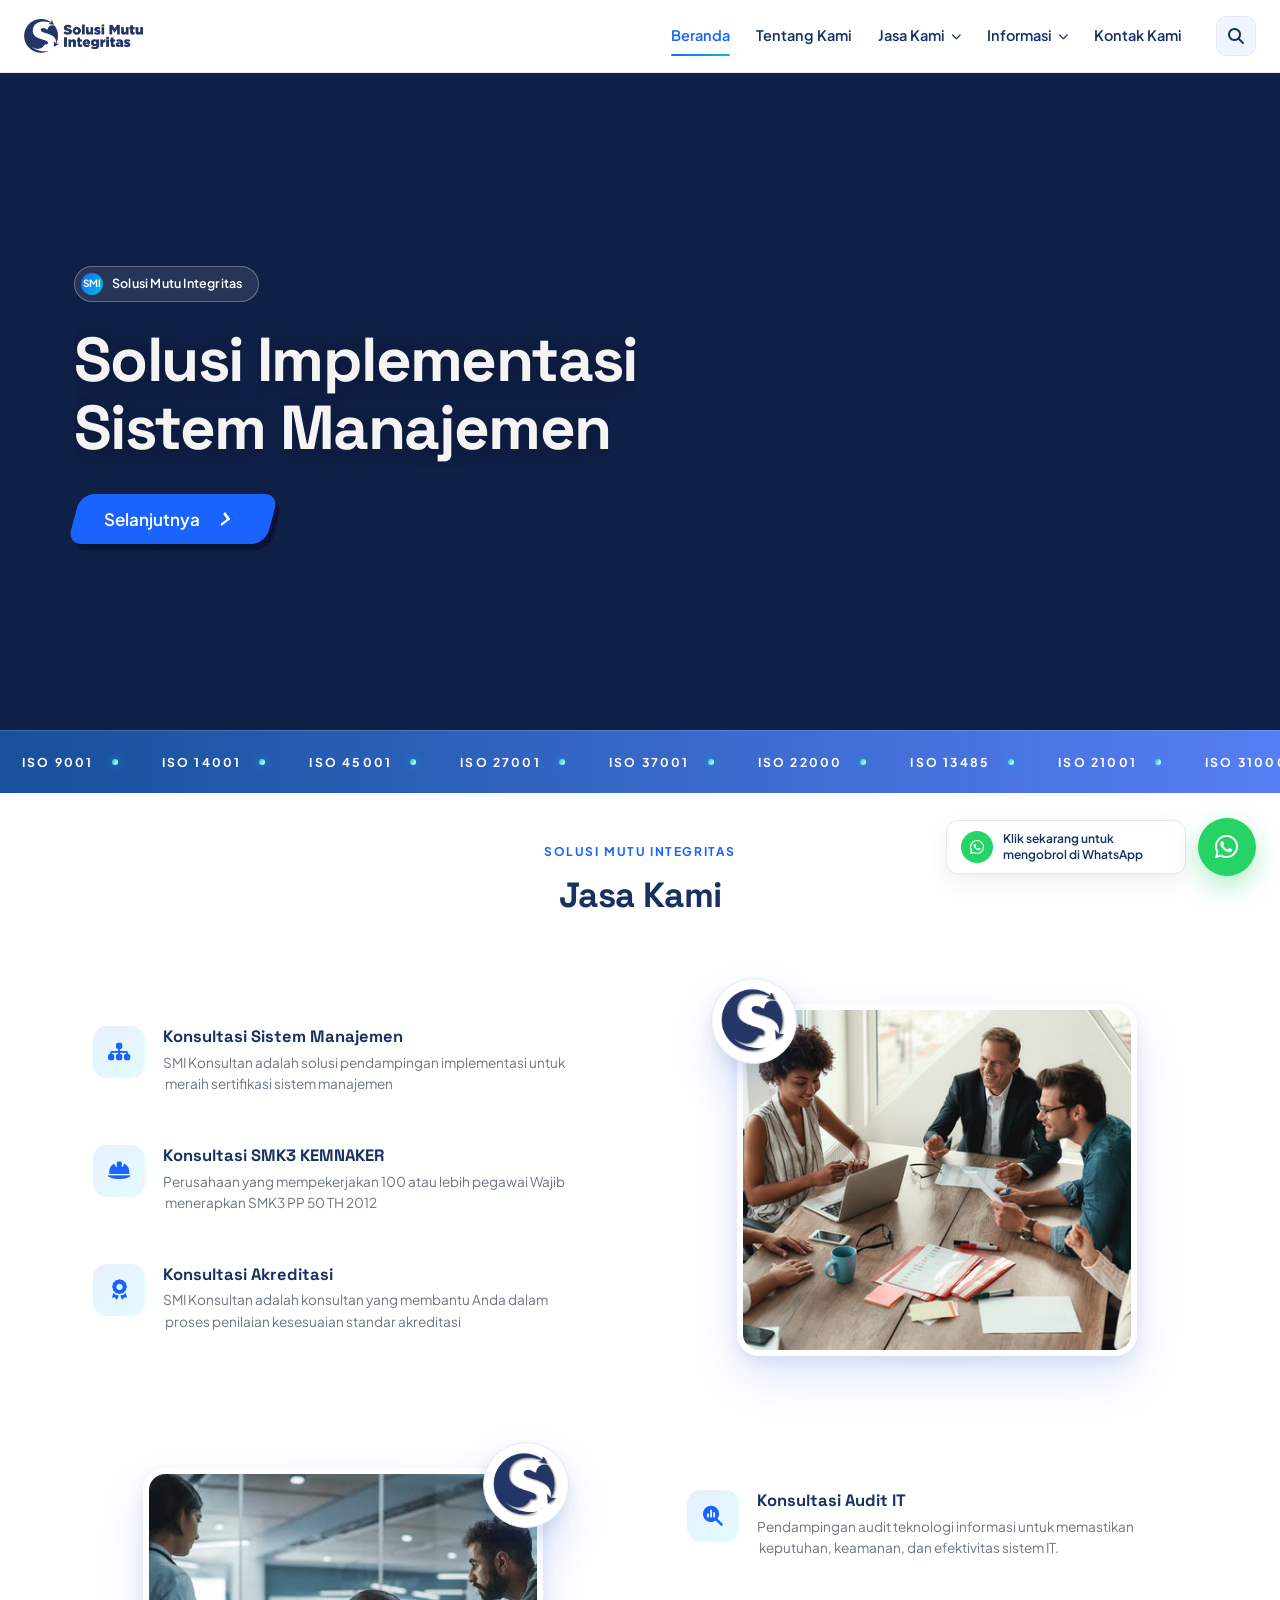
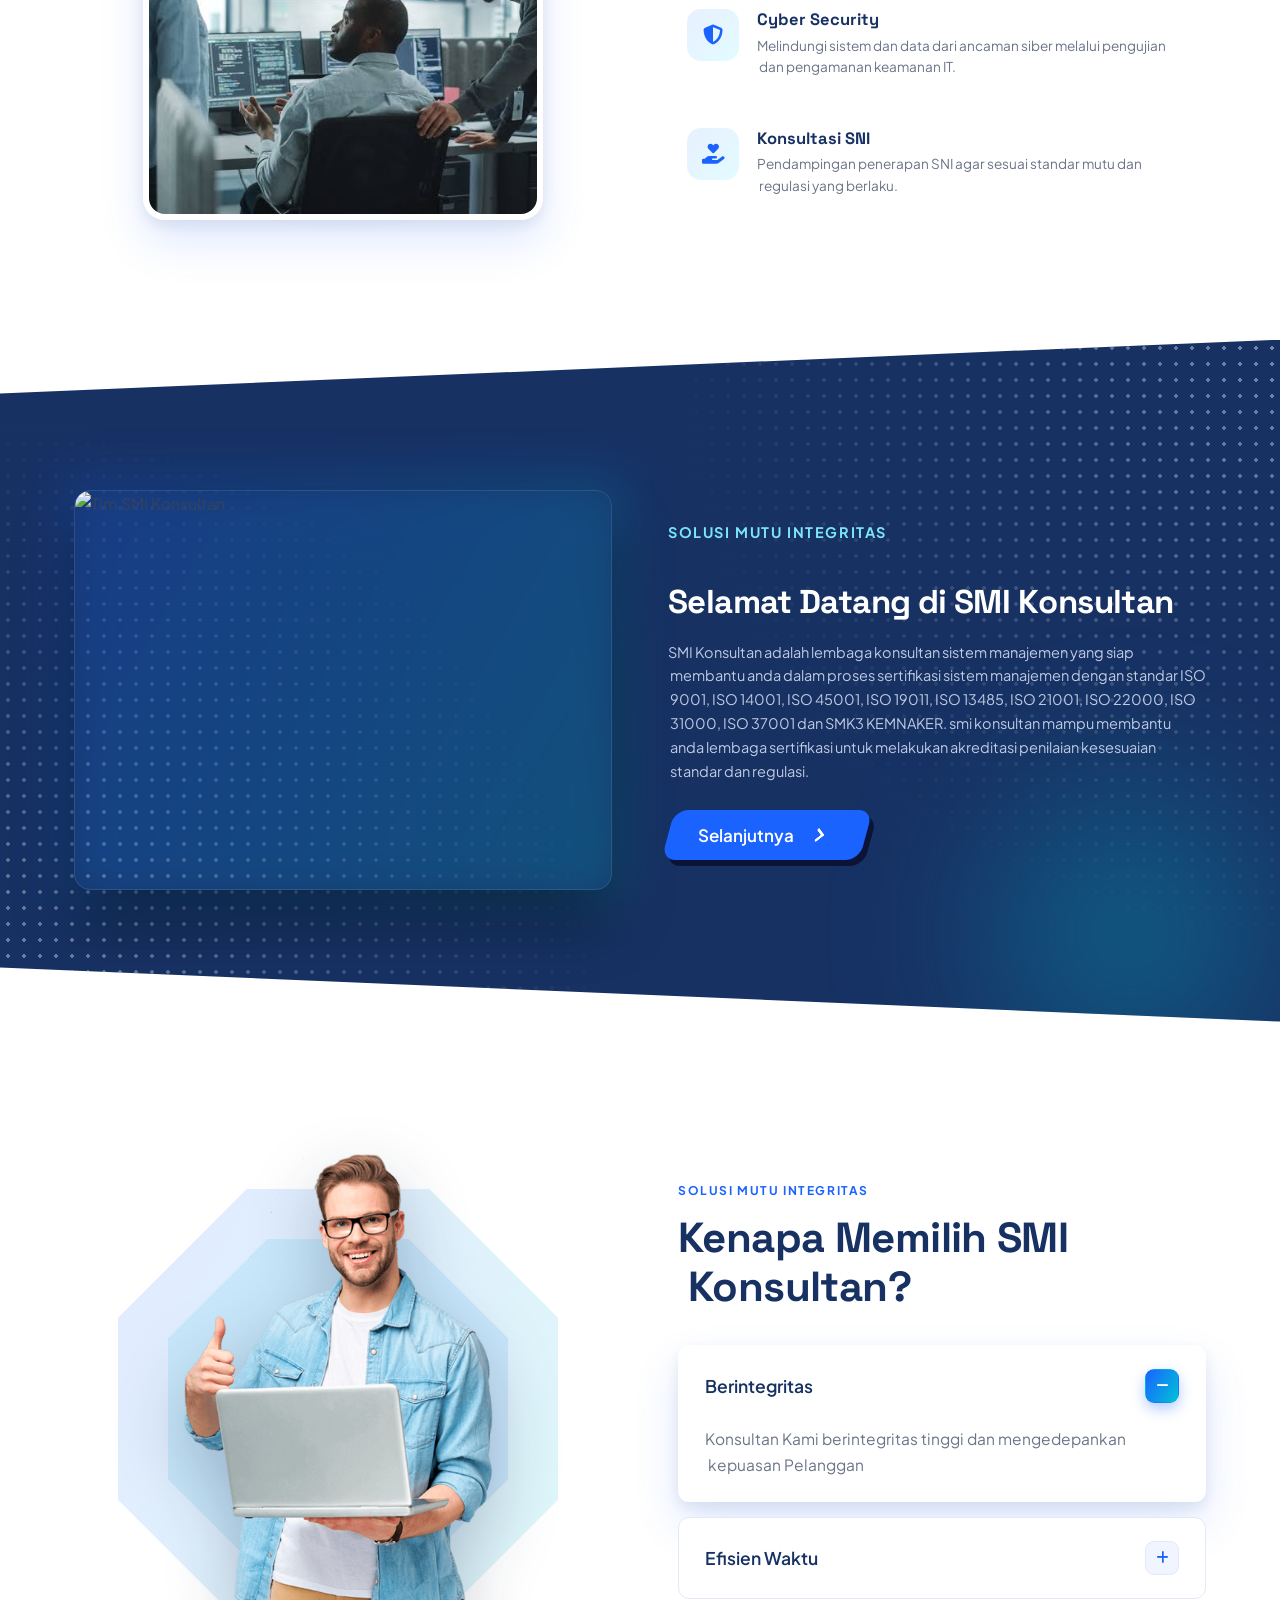
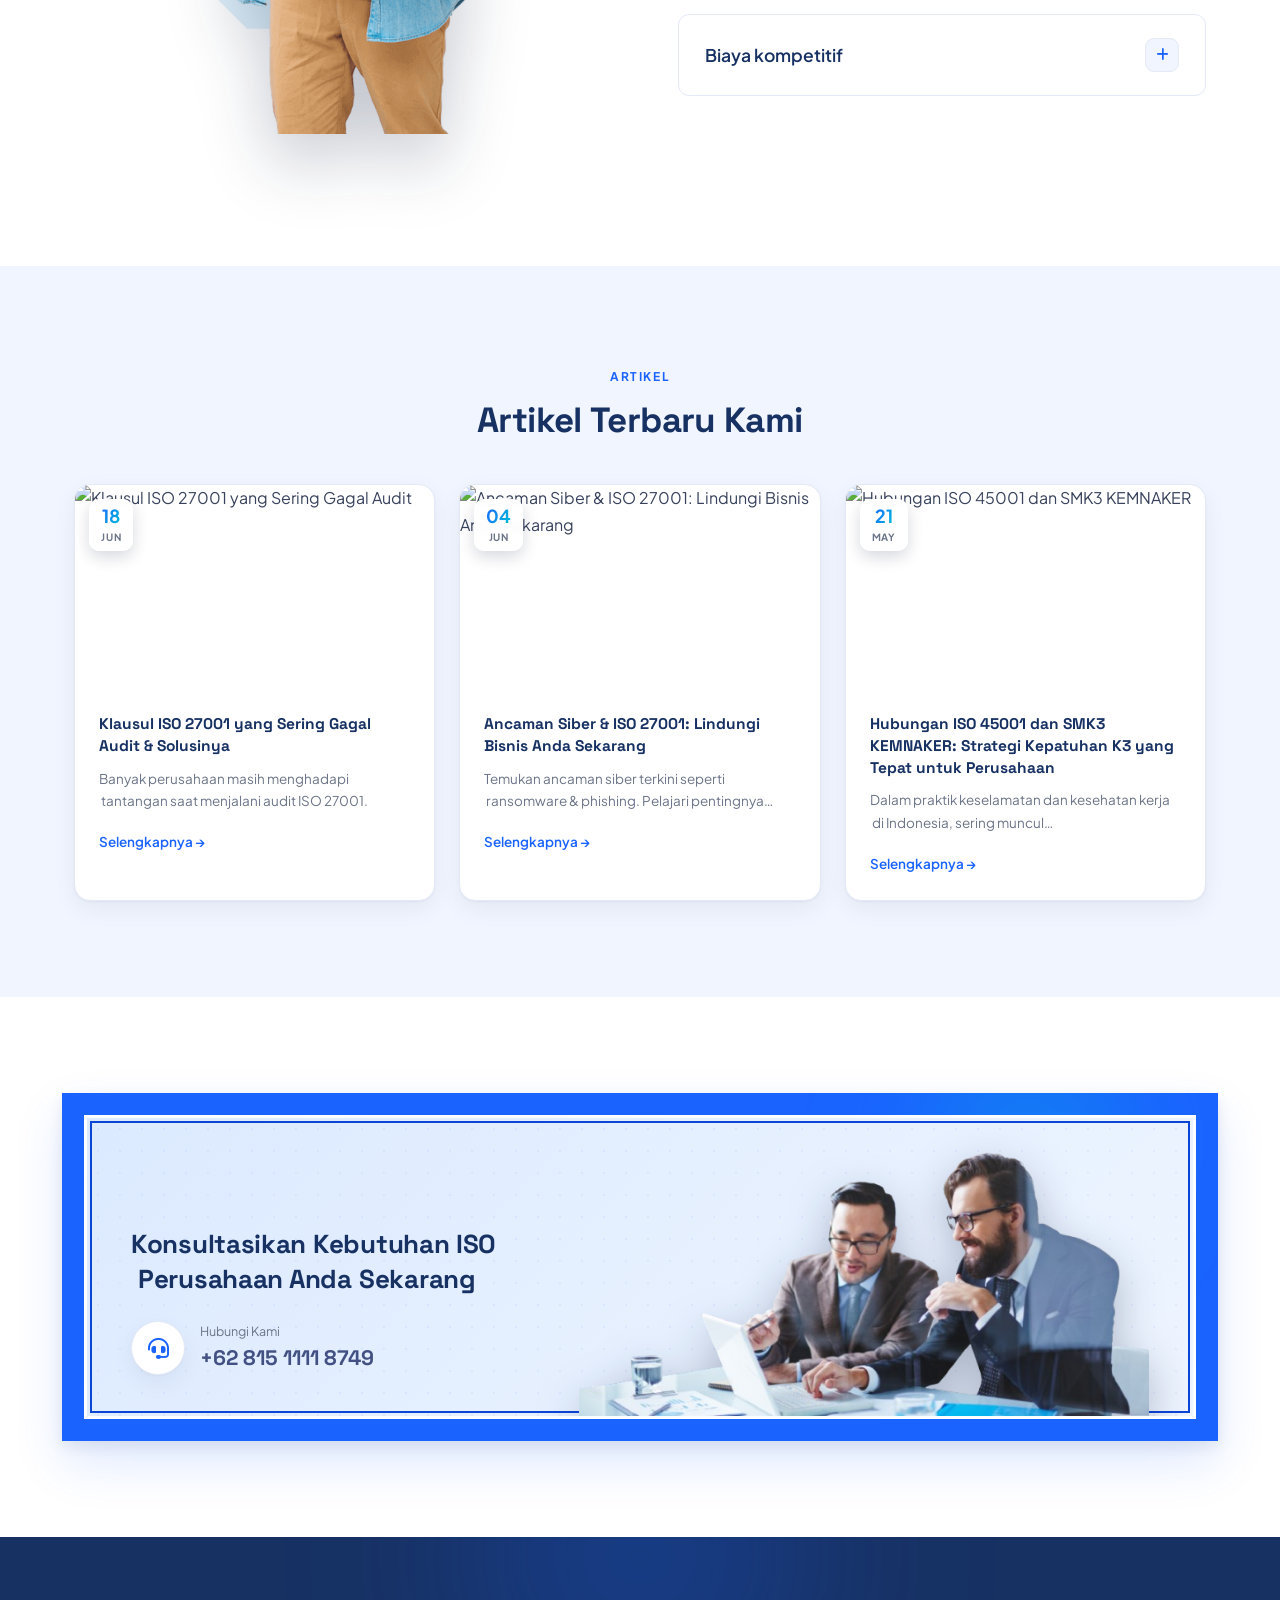
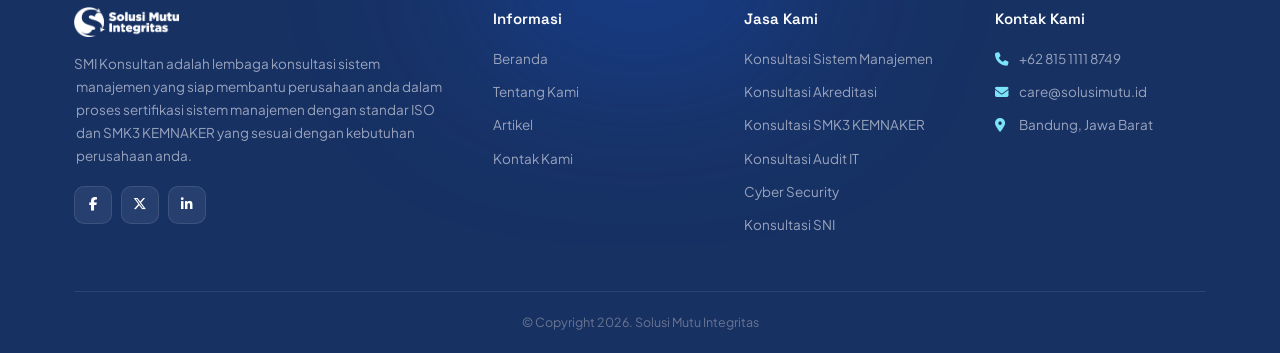
==== commit dd167ff3: "Add files via upload" ====
--- a/index.html
+++ b/index.html
@@ -9,7 +9,7 @@
 <link rel="preconnect" href="https://fonts.googleapis.com">
 <link href="https://fonts.googleapis.com/css2?family=Plus+Jakarta+Sans:wght@400;500;600;700;800&family=Space+Grotesk:wght@500;600;700&display=swap" rel="stylesheet">
 <link rel="stylesheet" href="https://cdnjs.cloudflare.com/ajax/libs/font-awesome/6.5.1/css/all.min.css">
-<link rel="stylesheet" href="styles.css?v=40">
+<link rel="stylesheet" href="styles.css?v=44">
 </head>
 <body>
 
--- a/styles.css
+++ b/styles.css
@@ -112,7 +112,7 @@
 
 /* ===== HERO (sliding photo presentation, blue-filtered) ===== */
 .hero{
-  position:relative;overflow:hidden;min-height:620px;padding:64px 0 116px;display:flex;align-items:center;
+  position:relative;overflow:hidden;min-height:min(720px, calc(100vh - 80px));padding:72px 0 128px;display:flex;align-items:center;
   background:#0f2046;
 }
 .hero-slideshow{
@@ -163,7 +163,7 @@
 .services{padding:44px 0 96px;background:var(--surface);}
 .jasa-row{display:flex;align-items:center;gap:56px;margin-top:64px;}
 .jasa-row.media-right{flex-direction:row-reverse;}
-.jasa-media{flex:1;min-width:300px;position:relative;display:flex;align-items:center;justify-content:center;min-height:400px;}
+.jasa-media{flex:1 1 300px;min-width:0;max-width:100%;position:relative;display:flex;align-items:center;justify-content:center;min-height:400px;}
 .jasa-media::before{content:"";position:absolute;width:72%;height:72%;top:50%;left:50%;transform:translate(-50%,-50%);background:radial-gradient(circle,rgba(26,99,255,.16),transparent 68%);filter:blur(30px);z-index:0;pointer-events:none;}
 .logo-spin{position:absolute;top:50%;left:50%;width:min(90%,440px);height:auto;transform:translate(-50%,-50%);z-index:0;opacity:.13;animation:spin-cw 42s linear infinite;pointer-events:none;}
 /* Second frame: logo as a spinning corner "pin" badge */
@@ -175,7 +175,7 @@
 .jasa-frame:hover{transform:translateY(-6px);}
 .jasa-frame img{width:100%;height:340px;object-fit:cover;display:block;transition:transform .6s var(--ease);}
 .jasa-frame:hover img{transform:scale(1.05);}
-.jasa-list{flex:1;min-width:300px;display:flex;flex-direction:column;gap:12px;}
+.jasa-list{flex:1 1 300px;min-width:0;max-width:100%;display:flex;flex-direction:column;gap:12px;overflow-wrap:break-word;}
 .jasa-item{display:flex;gap:18px;align-items:flex-start;padding:18px;border-radius:var(--radius);border:1px solid transparent;transition:background var(--dur) var(--ease),border-color var(--dur) var(--ease),transform var(--dur) var(--ease),box-shadow var(--dur) var(--ease);}
 .jasa-item:hover{background:var(--surface);border-color:var(--border);box-shadow:var(--shadow);transform:translateX(4px);}
 .jasa-item .icon{width:52px;height:52px;flex-shrink:0;border-radius:14px;background:linear-gradient(135deg,var(--accent-soft),var(--accent-soft-2));color:var(--accent);display:flex;align-items:center;justify-content:center;font-size:20px;transition:background var(--dur) var(--ease),color var(--dur) var(--ease),transform var(--dur) var(--ease),box-shadow var(--dur) var(--ease);}
@@ -345,7 +345,7 @@
   .cta-inner h3{max-width:100%;}
 }
 @media(max-width:640px){
-  .hero{min-height:520px;background-position:64% center;padding:44px 0 96px;}
+  .hero{min-height:600px;background-position:64% center;padding:56px 0 96px;}
   .std-track span{font-size:11px;padding:7px 16px;}
   .hero-text{max-width:100%;}
   .hero-text h1{font-size:38px;}
